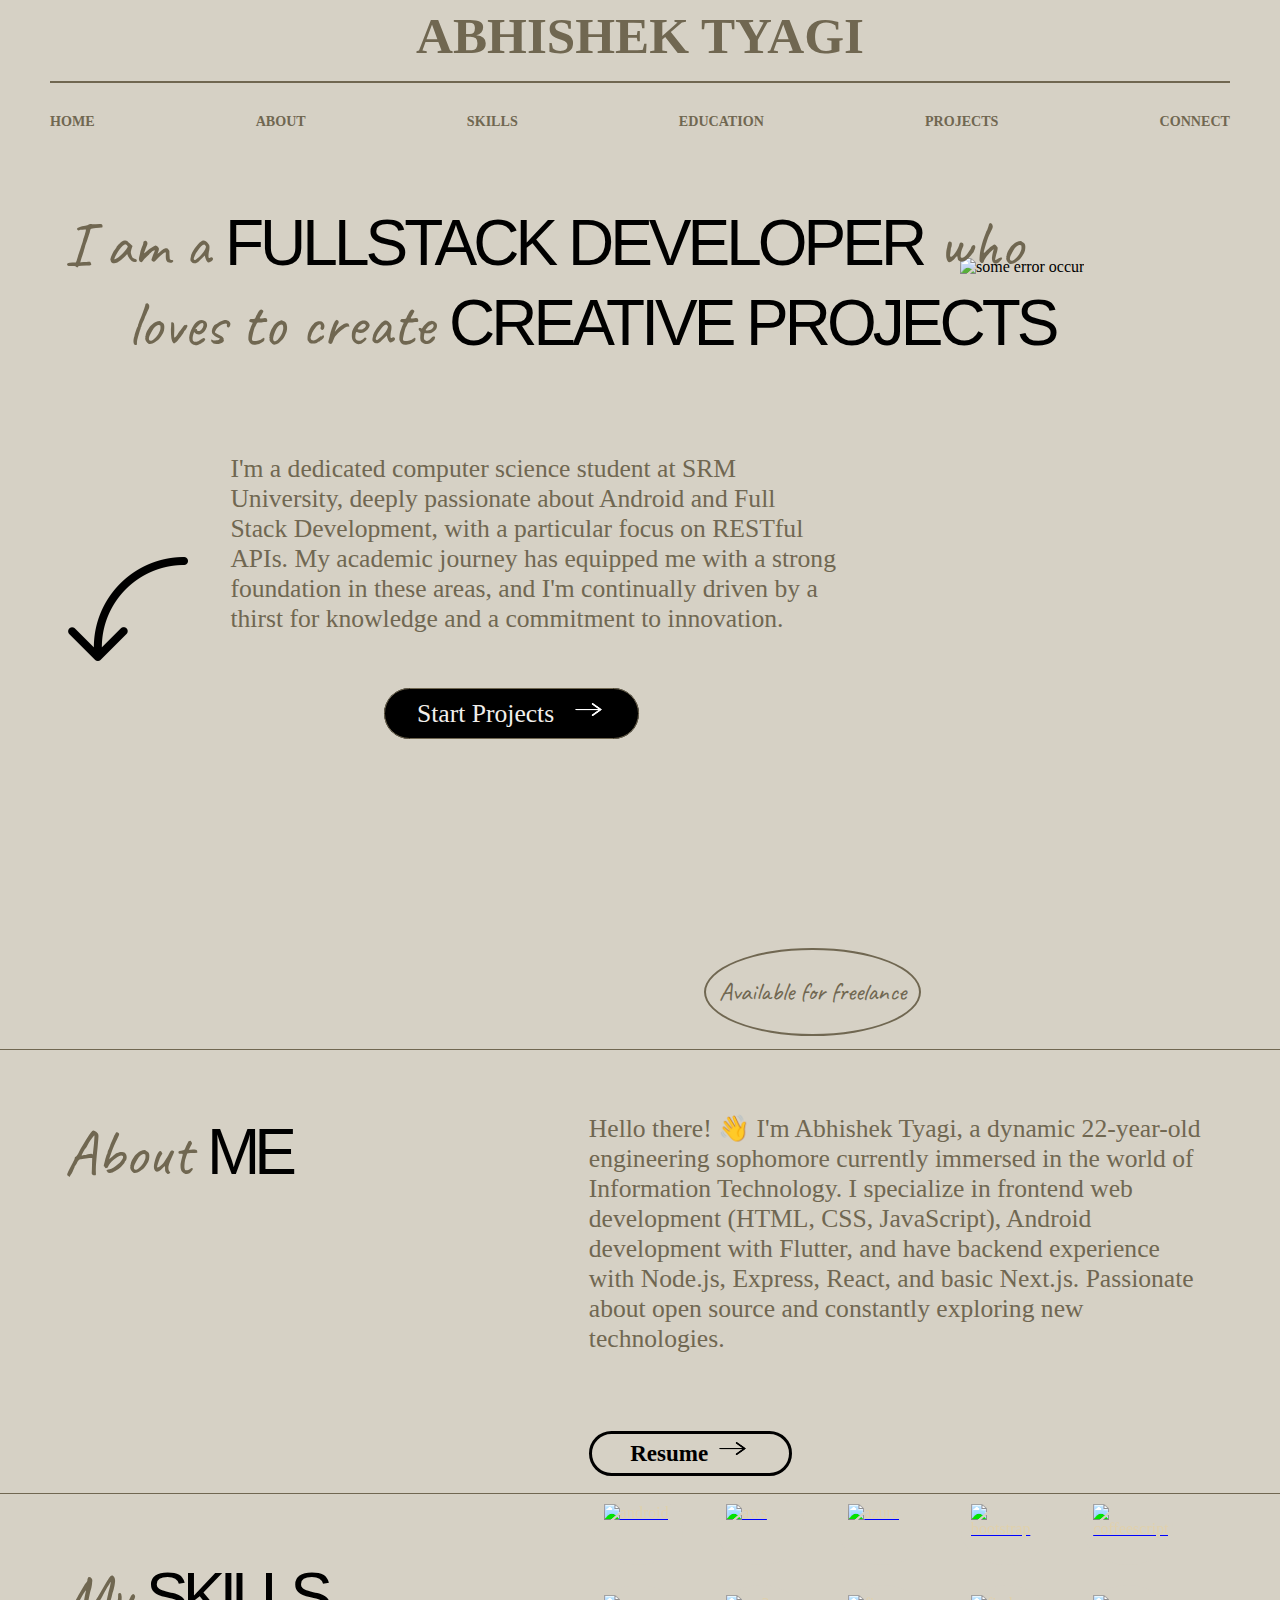
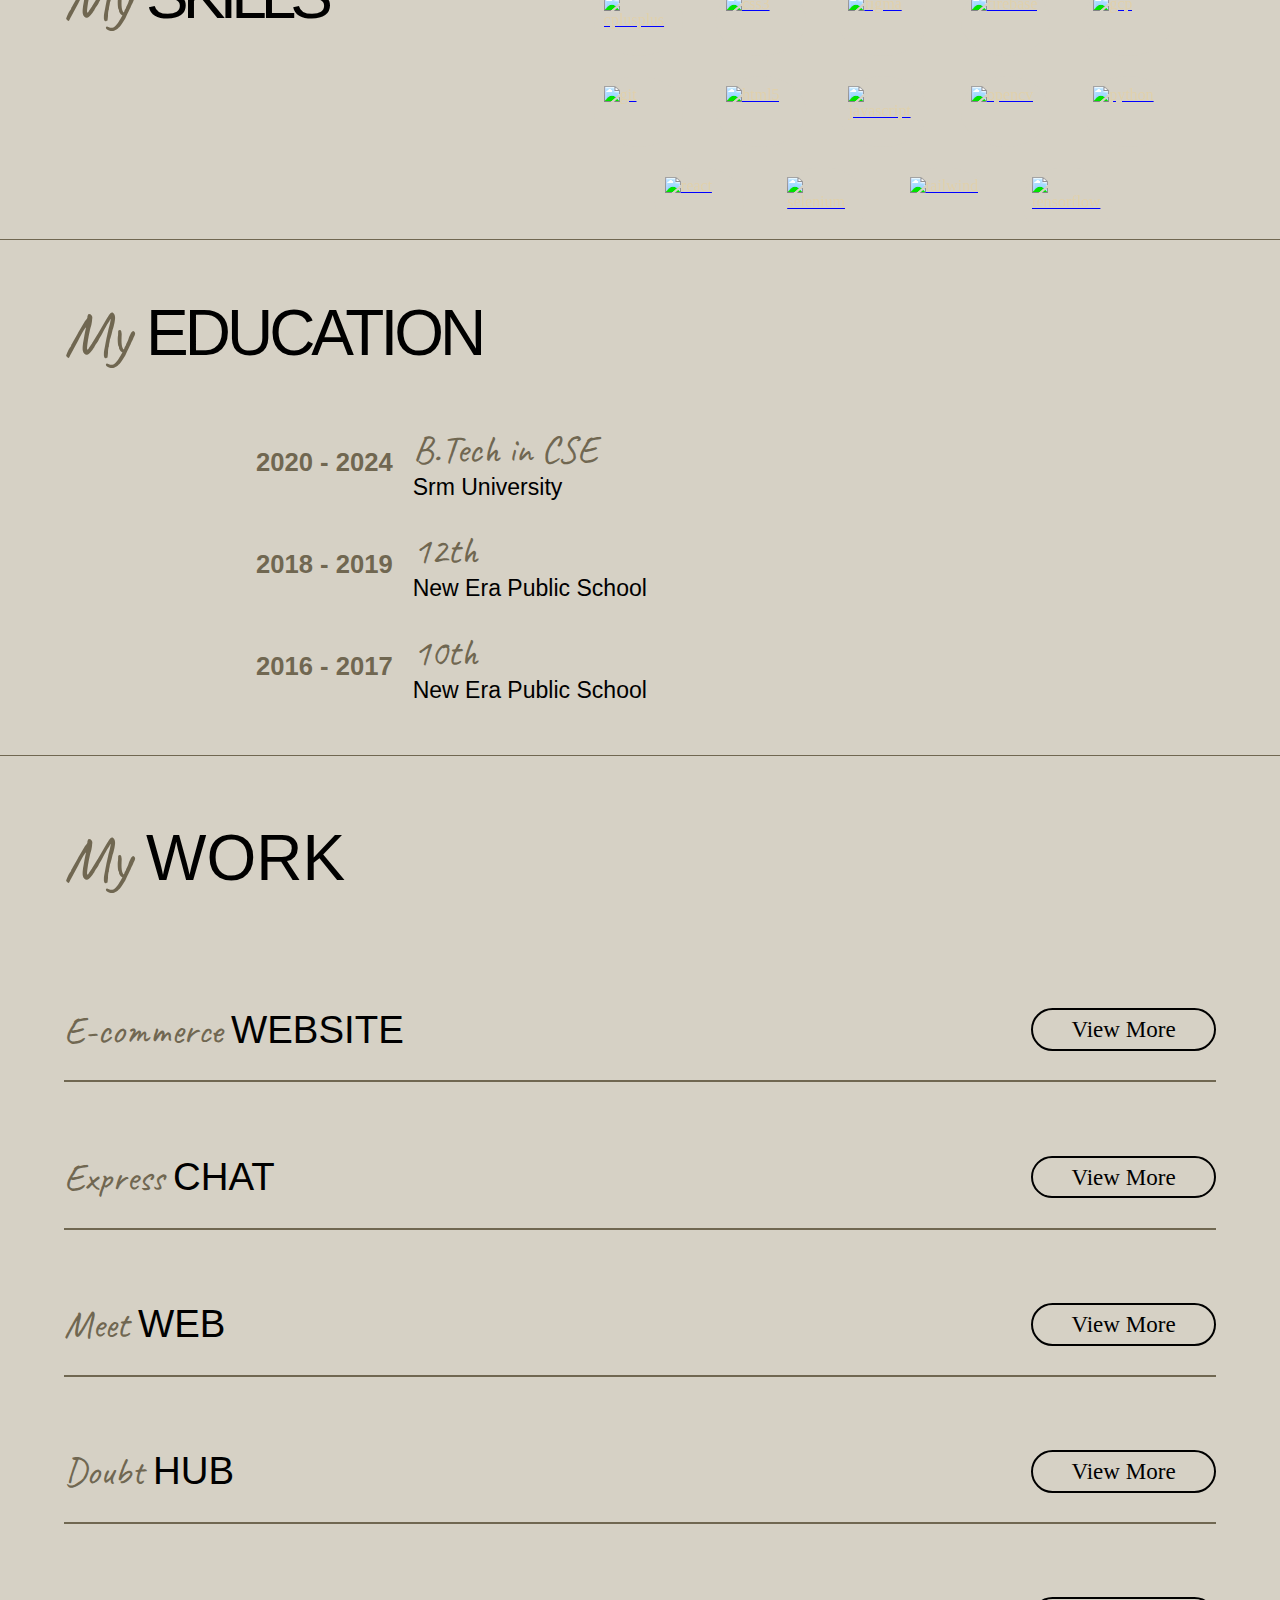
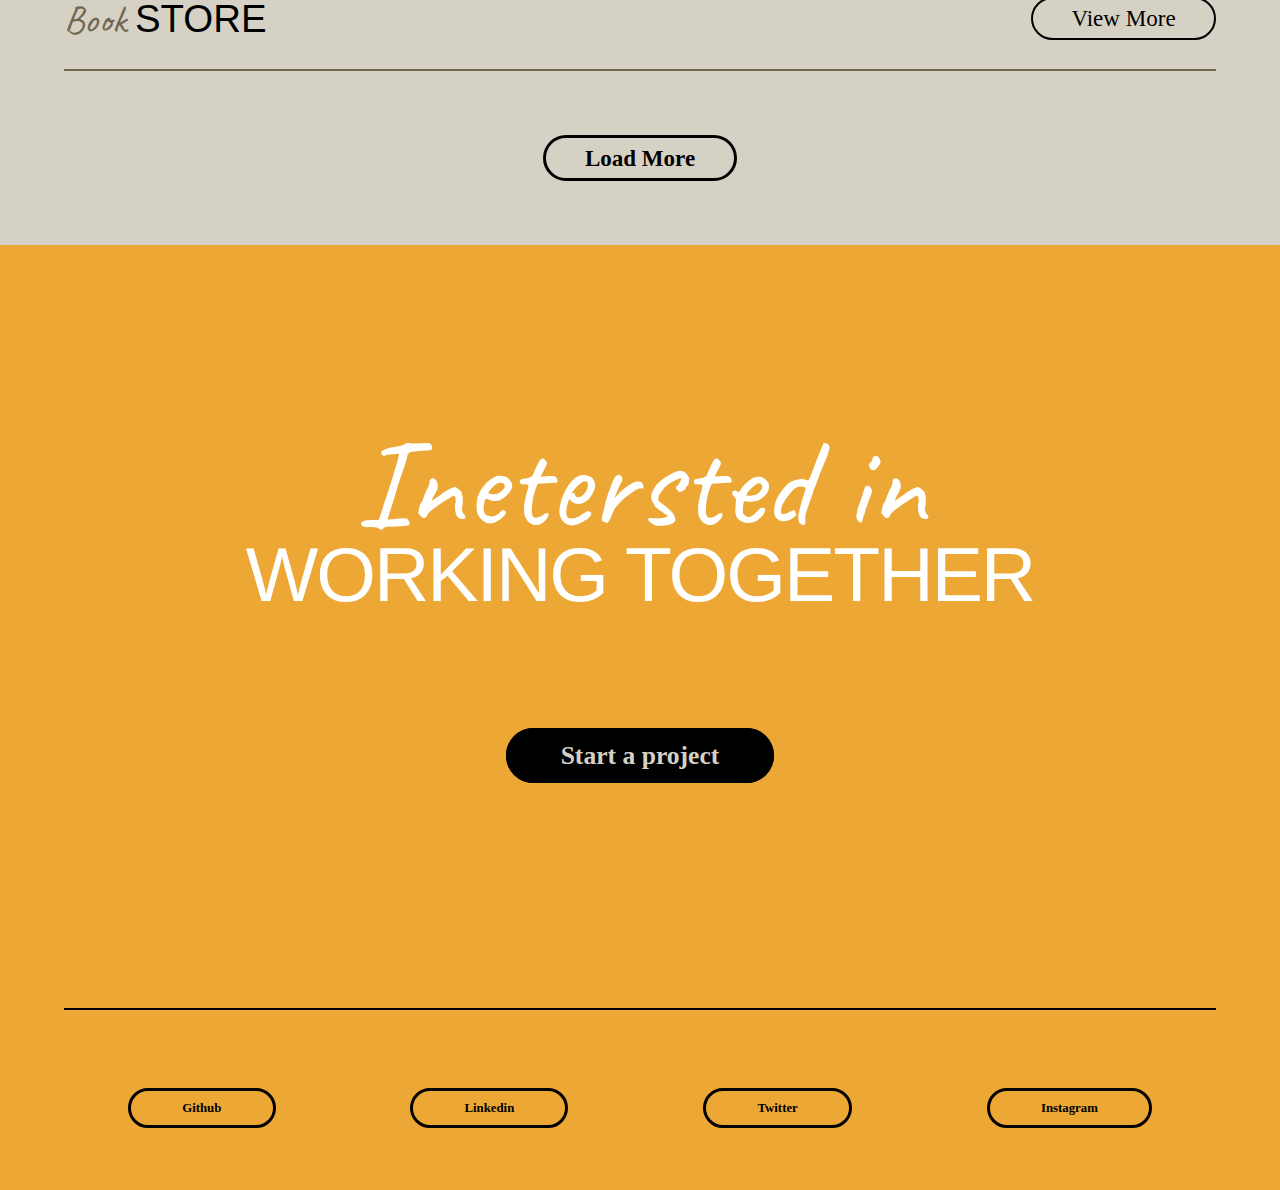
==== index.html @ d2fd227a "page transition done" ====
<!DOCTYPE html>
<html lang="en">

<head>
    <meta charset="UTF-8">
    <meta name="viewport" content="width=device-width, initial-scale=1.0">
    <link rel="stylesheet" href="./stylesheet/style.css">
    <link rel="preconnect" href="https://fonts.googleapis.com">
    <link rel="preconnect" href="https://fonts.gstatic.com" crossorigin>
    <link href="https://fonts.googleapis.com/css2?family=Caveat&display=swap" rel="stylesheet">
    <link href="https://cdn.jsdelivr.net/npm/remixicon@3.5.0/fonts/remixicon.css" rel="stylesheet">
    <link rel="stylesheet" href="https://cdn.jsdelivr.net/npm/locomotive-scroll@3.5.4/dist/locomotive-scroll.css">
    <link rel="stylesheet" href="https://unpkg.com/sheryjs/dist/Shery.css" />
    <title>Abhishek Tyagi</title>
</head>

<body>
    <div id="main" class="smooth-scroll">
        <div class="transition">
            <div class="cover cover1"></div>
            <div class="cover cover2"></div>
        </div>
        <div id="home">
            <div id="nav-container">
                <div id="nav">
                    <p>Abhishek Tyagi</p>
                </div>
                <hr>
                <div id="nav2">
                    <a data-scroll-to href="#home">Home</a>
                    <a data-scroll-to href="#page2">About</a>
                    <a data-scroll-to href="#page3">Skills</a>
                    <a data-scroll-to href="#page5">Education</a>
                    <a data-scroll-to href="#page4">Projects</a>
                    <a data-scroll-to href="#page7">Connect</a>
                </div>
            </div>
            <div id="homemain">
                <div id="homecontent">
                    <h1>I am a <span>Fullstack developer</span> who </h1>
                    <h2>loves to create <span>creative projects</span></h2>
                    <h3>I'm a dedicated computer science student at SRM University, deeply passionate about Android and
                        Full Stack Development, with a particular focus on RESTful APIs. My academic journey has
                        equipped me with a strong foundation in these areas, and I'm continually driven by a thirst for
                        knowledge and a commitment to innovation.</h3>
                    <img class="right" src="./assests/img/arrow.png" alt="">
                    <div class="magnet projectbtn">
                        <a href="" class="btn">Start Projects <img class="btnimage" src="./assests/img/right_arrow.png"
                                alt=""></a>
                    </div>
                </div>
                <div id="image">
                    <img class="left"
                        src="https://abhishektyagi2912.github.io/portfolio/assets/img/SAVE_20201229_210537.jpg"
                        alt="some error occur">
                </div>
            </div>
            <div id="anda">
                <a href="#" onclick="sendEmail()">Available for freelance</a>
            </div>
        </div>
        <div id="page2">
            <div id="about">
                <h1>About <span class="magnet">Me</span></h1>
            </div>
            <div id="aboutcontainer">
                <div id="aboutcontent">
                    <h1>
                        Hello there! 👋 I'm Abhishek Tyagi, a dynamic 22-year-old engineering sophomore currently
                        immersed in the world of Information Technology. I specialize in frontend web development (HTML,
                        CSS, JavaScript), Android development with Flutter, and have backend experience with Node.js,
                        Express, React, and basic Next.js. Passionate about open source and constantly exploring new
                        technologies.
                    </h1>
                </div>
                <div id="aboutbtn" class="magnet">
                    <a href="https://drive.google.com/file/d/17tuLjSPmXfsGFV7w5JZ7FNKn8AXroryH/view?usp=sharing"
                        target="_blank">Resume <img class="download" src="./assests/img/right_arrow.png" alt=""></a>
                </div>
            </div>
        </div>
        <div id="page3">
            <div id="skills">
                <h1>
                    My <span class="magnet">Skills</span>
                </h1>
            </div>
            <div id="skillscontent">

                <a href="https://developer.android.com" target="_blank"> <img
                        src="https://raw.githubusercontent.com/devicons/devicon/master/icons/android/android-original-wordmark.svg"
                        alt="android" /> </a>
                <a href="https://aws.amazon.com" target="_blank"> <img
                        src="https://raw.githubusercontent.com/devicons/devicon/master/icons/amazonwebservices/amazonwebservices-original-wordmark.svg"
                        alt="aws" width="40" height="40" /> </a>
                <a href="https://azure.microsoft.com/en-in/" target="_blank"> <img
                        src="https://www.vectorlogo.zone/logos/microsoft_azure/microsoft_azure-icon.svg" alt="azure"
                        width="40" height="40" /> </a>
                <a href="https://getbootstrap.com" target="_blank"> <img
                        src="https://raw.githubusercontent.com/devicons/devicon/master/icons/bootstrap/bootstrap-plain-wordmark.svg"
                        alt="bootstrap" width="40" height="40" /> </a>
                <a href="https://offeescript.org" target="_blank"> <img
                        src="https://raw.githubusercontent.com/devicons/devicon/master/icons/coffeescript/coffeescript-original-wordmark.svg"
                        alt="coffeescript" width="40" height="40" /> </a>
                <a href="https://www.w3schools.com/cpp/" target="_blank"> <img
                        src="https://raw.githubusercontent.com/devicons/devicon/master/icons/cplusplus/cplusplus-original.svg"
                        alt="cplusplus" width="40" height="40" /> </a>
                <a href="https://www.w3schools.com/css/" target="_blank"> <img
                        src="https://raw.githubusercontent.com/devicons/devicon/master/icons/css3/css3-original-wordmark.svg"
                        alt="css3" width="40" height="40" /> </a>
                <a href="https://www.figma.com/" target="_blank">
                    <img src="https://www.vectorlogo.zone/logos/figma/figma-icon.svg" alt="figma" width="40"
                        height="40" /> </a>
                <a href="https://firebase.google.com/" target="_blank"> <img
                        src="https://www.vectorlogo.zone/logos/firebase/firebase-icon.svg" alt="firebase" width="40"
                        height="40" /> </a>
                <a href="https://cloud.google.com" target="_blank"> <img
                        src="https://www.vectorlogo.zone/logos/google_cloud/google_cloud-icon.svg" alt="gcp" width="40"
                        height="40" /> </a>
                <a href="https://git-scm.com/" target="_blank"> <img
                        src="https://www.vectorlogo.zone/logos/git-scm/git-scm-icon.svg" alt="git" width="40"
                        height="40" /> </a>
                <a href="https://www.w3.org/html/" target="_blank"> <img
                        src="https://raw.githubusercontent.com/devicons/devicon/master/icons/html5/html5-original-wordmark.svg"
                        alt="html5" width="40" height="40" /> </a>
                <a href="https://developer.mozilla.org/en-US/docs/Web/JavaScript" target="_blank"> <img
                        src="https://raw.githubusercontent.com/devicons/devicon/master/icons/javascript/javascript-original.svg"
                        alt="javascript" width="40" height="40" /> </a>
                <a href="https://opencv.org/" target="_blank">
                    <img src="https://www.vectorlogo.zone/logos/opencv/opencv-icon.svg" alt="opencv" width="40"
                        height="40" /> </a>
                <a href="https://www.python.org" target="_blank"> <img
                        src="https://raw.githubusercontent.com/devicons/devicon/master/icons/python/python-original.svg"
                        alt="python" width="40" height="40" /> </a>
                <a href="https://reactjs.org/" target="_blank">
                    <img src="https://raw.githubusercontent.com/devicons/devicon/master/icons/react/react-original-wordmark.svg"
                        alt="react" width="40" height="40" /> </a>
                <a href="https://www.selenium.dev" target="_blank">
                    <img src="https://raw.githubusercontent.com/detain/svg-logos/780f25886640cef088af994181646db2f6b1a3f8/svg/selenium-logo.svg"
                        alt="selenium" width="40" height="40" /> </a>
                <a href="https://tailwindcss.com/" target="_blank"> <img
                        src="https://www.vectorlogo.zone/logos/tailwindcss/tailwindcss-icon.svg" alt="tailwind"
                        width="40" height="40" /> </a>
                <a href="https://www.tensorflow.org" target="_blank"> <img
                        src="https://www.vectorlogo.zone/logos/tensorflow/tensorflow-icon.svg" alt="tensorflow" /> </a>
            </div>
        </div>
        <div id="page5">
            <div id="education">
                <h1>My <span class="magnet">Education</span></h1>
            </div>
            <div class="timeline">
                <div class="event" id="event1">
                    <div class="date">2020 - 2024</div>
                    <div class="description">
                        <h2>B.Tech in CSE</h2>
                        <p>Srm University</p>
                    </div>
                </div>
                <div class="event" id="event2">
                    <div class="date">2018 - 2019</div>
                    <div class="description">
                        <h2>12th</h2>
                        <p>New Era Public School</p>
                    </div>
                </div>
                <div class="event" id="event3">
                    <div class="date">2016 - 2017</div>
                    <div class="description">
                        <h2>10th</h2>
                        <p>New Era Public School</p>
                    </div>
                </div>
            </div>
        </div>
        <div id="page4">
            <div id="projects">
                <h1>
                    My <span class="magnet">Work</span>
                </h1>
            </div>
            <div id="work">
                <div class="workcontent">
                    <img src="./assests/img/android.png" alt="">
                    <h1>E-commerce <span>Website</span></h1>
                    <div class="page4btn">
                        <a class="link" href="./pages/expresschat.html">View More</a>
                    </div>
                </div>
                <div class="workcontent">
                    <img src="https://images.unsplash.com/photo-1559837627-de5ea80a1f43?q=80&w=1974&auto=format&fit=crop&ixlib=rb-4.0.3&ixid=M3wxMjA3fDB8MHxwaG90by1wYWdlfHx8fGVufDB8fHx8fA%3D%3D"
                        alt="">
                    <h1>Express <span>Chat</span></h1>
                    <div class="page4btn">
                        <a href="">View More</a>
                    </div>
                </div>
                <div class="workcontent">
                    <img src="https://images.unsplash.com/photo-1628258334105-2a0b3d6efee1?q=80&w=1974&auto=format&fit=crop&ixlib=rb-4.0.3&ixid=M3wxMjA3fDB8MHxwaG90by1wYWdlfHx8fGVufDB8fHx8fA%3D%3D"
                        alt="">
                    <h1>Meet <span>web</span></h1>
                    <div class="page4btn">
                        <a href="">View More</a>
                    </div>
                </div>
                <div class="workcontent">
                    <img src="https://images.unsplash.com/photo-1565462905102-140e712045aa?q=80&w=2069&auto=format&fit=crop&ixlib=rb-4.0.3&ixid=M3wxMjA3fDB8MHxwaG90by1wYWdlfHx8fGVufDB8fHx8fA%3D%3D"
                        alt="">
                    <h1>Doubt <span>Hub</span></h1>
                    <div class="page4btn">
                        <a href="">View More</a>
                    </div>
                </div>
                <div class="workcontent">
                    <img src="https://images.unsplash.com/photo-1554331808-4e46e8ee8041?q=80&w=1974&auto=format&fit=crop&ixlib=rb-4.0.3&ixid=M3wxMjA3fDB8MHxwaG90by1wYWdlfHx8fGVufDB8fHx8fA%3D%3D"
                        alt="">
                    <h1>Book <span>Store</span></h1>
                    <div class="page4btn">
                        <a href="">View More</a>
                    </div>
                </div>
            </div>
            <div class="workbtn magnet">
                <a href="">Load More</a>
            </div>
        </div>
        <div id="page6">
            <div id="connectcontainer">
                <div id="connect">
                    <h1>Inetersted in</h1>
                    <h2>Working Together</h2>
                </div>
                <div id="connectbtn" class="magnet">
                    <a class="link" href="./pages/projects.html ">Start a project</a>
                </div>
            </div>
        </div>
        <div id="page7">
            <div id="social">
                <div class="connectid magnet">
                    <a href="https://github.com/abhishektyagi2912" target="_blank">github</a>
                </div>
                <div class="connectid magnet">
                    <a href="https://www.linkedin.com/in/abhityagi2912/" target="_blank">linkedin</a>
                </div>
                <div class="connectid magnet">
                    <a href="https://twitter.com/abhityagi29120" target="_blank">Twitter</a>
                </div>
                <div class="connectid magnet">
                    <a href="https://www.instagram.com/abhityagi2912/" target="_blank">Instagram</a>
                </div>
            </div>
        </div>
    </div>
    </div>
    <script src="https://cdnjs.cloudflare.com/ajax/libs/gsap/3.12.2/gsap.min.js"></script>
    <script src="https://cdnjs.cloudflare.com/ajax/libs/gsap/3.12.2/ScrollTrigger.min.js"></script>
    <script src="https://cdnjs.cloudflare.com/ajax/libs/three.js/0.155.0/three.min.js"
        integrity="sha512-auFmPm+de880vk/c+bgBmuOnQ7BM28z7zPWmepVgX8737t75OHZjElOnQqERwP8cE4DIyCJ+gb1kE0b/eLWcnA=="
        crossorigin="anonymous" referrerpolicy="no-referrer"></script>
    <script src="https://cdn.jsdelivr.net/gh/automat/controlkit.js@master/bin/controlKit.min.js"></script>
    <script type="text/javascript" src="https://unpkg.com/sheryjs/dist/Shery.js"></script>
    <script src="https://cdn.jsdelivr.net/npm/locomotive-scroll@3.5.4/dist/locomotive-scroll.js"></script>
    <script src="./javascript/index.js"></script>
</body>

</html>
---- stylesheet/style.css ----
* {
    margin: 0;
    padding: 0;
    box-sizing: border-box;
}

html,
body {
    height: 100%;
    width: 100%;
    background-color: #D6D1C5;
}

*::selection {
    color: #D6D1C5;
    background-color: black;
}

hr {
    width: calc(100% - 100px);
    height: 2px;
    background-color: #D6D1C5;
    border: none;
    margin: 10px 10px;
}

#main {
    width: 100%;
    background-color: #D6D1C5;
}

#home {
    background-color: #D6D1C5;
    width: 100%;
    min-height: 100vh;
}

#nav-container {
    display: flex;
    flex-direction: column;
    align-items: center;
}

#nav {
    display: flex;
    width: 100%;
    padding: 2vw 4vw;
    height: 50px;
    justify-content: center;
    align-items: center;
}

#home hr {
    width: calc(100% - 100px);
    height: 2px;
    background-color: #706751;
    border: none;
    margin-top: 30px;
    margin-bottom: 10px;
}

#nav p {
    height: inherit;
    font-size: 4vw;
    font-weight: bold;
    color: #706751;
    text-align: center;
    margin-top: 10px;
    text-transform: uppercase;
}

#nav2 {
    display: flex;
    width: 100%;
    justify-content: space-between;
    align-items: center;
    padding: 20px 50px;
}

#nav2 a {
    color: #706751;
    font-size: 1.1vw;
    font-weight: 600;
    position: relative;
    text-decoration: none;
    text-transform: uppercase;
    transition: color 0.3s ease;
}

#nav2 a:hover {
    color: black;
}

#nav2 a:after {
    content: "";
    display: block;
    width: 0;
    height: 2px;
    background-color: black;
    position: absolute;
    bottom: 0;
    left: 0;
    transition: width 0.3s ease;
}

#nav2 a:hover:after {
    width: 100%;
}

#homemain {
    display: flex;
    padding: 0 5vw;
    height: 100vh;
    border-bottom: 1px solid #706751;
    position: relative;
}

#homecontent {
    position: absolute;
    margin-top: 6vh;
}

#homemain h1 {
    font-family: 'Caveat', cursive;
    font-size: 5vw;
    font-weight: 400;
    color: #706751;
}

#homemain h2 {
    font-family: 'Caveat', cursive;
    font-size: 5vw;
    font-weight: 400;
    margin-left: 5vw;
    color: #706751;
}

#homemain h1 span {
    font-family: 'Caveat', cursive;
    font-family: 'Open Sans', sans-serif;
    text-transform: uppercase;
    font-size: 5vw;
    font-weight: 500;
    letter-spacing: -4px;
    color: black;
}

#homemain h2 span {
    font-family: 'Caveat', cursive;
    font-family: 'Open Sans', sans-serif;
    text-transform: uppercase;
    font-size: 5vw;
    font-weight: 500;
    letter-spacing: -4px;
    color: black;
}

#homemain h3 {
    margin-top: 10vh;
    font-size: 2vw;
    width: 50%;
    font-weight: 100;
    margin-left: 5vw;
    color: #706751;
    margin-left: 13vw;
}

#homemain .left {
    /* background-color: red; */
    width: 24vw;
    height: 35vw;
    object-fit: cover;
    object-position: center;
    margin-top: 8.4vw;
    margin-left: 70vw;
    margin-right: 5vw;
}

#homemain .right {
    width: 10vw;
    height: 10vw;
    object-fit: cover;
    object-position: center;
    margin-right: 15vw;
    margin-top: -7vw;
}

#anda {
    position: absolute;
    margin-top: -8vw;
}

#anda a {
    text-decoration: none;
    font-family: 'Caveat', cursive;
    font-size: 2vw;
    font-weight: 400;
    color: #706751;
    margin-left: 55vw;
    border: 2px solid #706751;
    border-radius: 50%;
    padding: 2vw 1vw;
    display: inline-block;
    text-align: center;
}

#homeimg {
    display: flex;
    justify-content: space-between;
    object-fit: cover;
    object-position: center;
}

#homemain .btn {
    text-decoration: none;
    font-size: 2vw;
    margin-left: 25vw;
    padding: 10px 2.5vw;
    border: 1px solid #706751;
    border-radius: 70px;
    font-weight: 100;
    color: #f1eeeb;
    background-color: #000;
}

#homemain .btn img.btnimage {
    height: 25px;
    width: 35px;
    margin-left: 10px;
    margin-top: 20px;
    filter: invert(100%);
}

#page2 {
    display: flex;
    padding: 0 5vw;
    border-bottom: 1px solid #706751;
}

#page2 #about h1 {
    width: 20vw;
    font-family: 'Caveat', cursive;
    font-size: 5vw;
    font-weight: 400;
    color: #706751;
    margin-top: 7vh;
}

#page2 #about span {
    font-family: 'Caveat', cursive;
    font-family: 'Open Sans', sans-serif;
    font-size: 5vw;
    font-weight: 400;
    color: black;
    margin-top: 7vh;
    letter-spacing: -6px;
    text-transform: uppercase;
}

#aboutcontainer {
    display: flex;
    flex-direction: column;
    margin-bottom: 2vw;
}

#page2 #aboutcontent {
    display: flex;
    flex-direction: column;
    margin-bottom: 9vh;
}

#page2 #aboutcontent h1 {
    font-size: 2vw;
    font-weight: 70;
    padding: 0 1vw;
    margin-top: 7vh;
    margin-left: 20vw;
    color: #706751;
}

#page2 #aboutbtn a {
    align-items: center;
    justify-self: center;
    margin-top: 5vh;
    margin-left: 21vw;
    text-decoration: none;
    font-size: 1.8vw;
    padding: 0.5vw 3vw;
    border: 3px solid #000000;
    border-radius: 70px;
    font-weight: 600;
    color: #000;
    background-color: #D6D1C5;
}

.download {
    height: 25px;
    width: 35px;
    margin-left: 0.1vw;
    margin-top: 0.1vw;
}

.download:hover {
    filter: invert(100%);
}

#page2 #aboutcontainer a:hover {
    background-color: black;
    color: #D6D1C5;
    transition: ease-in-out 0.4s;
}

#page3 {
    display: flex;
    padding: 0 5vw;
    height: 27vw;
    border-bottom: 1px solid #706751;
}

#page3 #skills h1 {
    width: 25vw;
    font-family: 'Caveat', cursive;
    font-size: 5vw;
    font-weight: 400;
    color: #706751;
    margin-top: 7vh;
}

#page3 #skills span {
    font-family: 'Caveat', cursive;
    font-family: 'Open Sans', sans-serif;
    font-size: 5vw;
    font-weight: 400;
    color: black;
    margin-top: 7vh;
    letter-spacing: -6px;
    text-transform: uppercase;
}

#page3 #skillscontent {
    margin-left: 12vw;
    display: flex;
    flex-wrap: wrap;
    justify-content: center;
    gap: 20px;
}

#page3 #skillscontent a {
    margin-left: 1vw;
    width: 7vw;
    background-color: #D6D1C5;
    padding: 10px;
    border-radius: 50%;
}

#page3 #skillscontent img {
    color: #D6D1C5;
    width: 70px;
    height: 70px;
    filter: saturate(3);
}

#page4 {
    padding: 0 5vw;
}

#page4 #projects h1 {
    width: 35vw;
    font-family: 'Caveat', cursive;
    font-size: 5vw;
    font-weight: 400;
    color: #706751;
    margin-top: 7vh;
}

#page4 #projects span {
    font-family: 'Caveat', cursive;
    font-family: 'Open Sans', sans-serif;
    font-size: 5vw;
    font-weight: 400;
    color: black;
    margin-top: 7vh;
    /* letter-spacing: -6px; */
    text-transform: uppercase;
}

#work {
    display: flex;
    flex-direction: column;
    margin-top: 4vh;
}

#work h1 {
    font-family: 'Caveat', cursive;
    font-size: 3vw;
    font-weight: 400;
    color: #706751;
}

#work span {
    font-family: 'Caveat', cursive;
    font-family: 'Open Sans', sans-serif;
    font-size: 3vw;
    font-weight: 400;
    color: black;
    /* letter-spacing: -2px; */
    text-transform: uppercase;
}

#work .workcontent {
    position: relative;
    display: flex;
    justify-content: space-between;
    align-items: center;
    margin-top: 5vh;
    padding: 2vw 0;
    border-bottom: 2px solid #706751;
}

.page4btn {
    margin-left: auto;
}

.page4btn a {
    text-decoration: none;
    font-size: 1.8vw;
    padding: 0.5vw 3vw;
    border: 2px solid #000000;
    border-radius: 70px;
    font-weight: 500;
    color: #000;
    background-color: #D6D1C5;
}

.page4btn a:hover {
    background-color: black;
    color: #D6D1C5;
    transition: ease-in-out 0.3s;
}

.workbtn {
    display: flex;
    justify-content: center;
    align-items: center;
    margin-top: 5vw;
    margin-bottom: 5vw;
}

.workcontent img {
    opacity: 0;
    pointer-events: none;
    height: 180%;
    width: 15%;
    z-index: 999;
    position: absolute;
    transform: translate(-50%, -50%);
}

.workcontent:hover {
    opacity: 0.7;
}

#page4 .workbtn a {
    text-decoration: none;
    font-size: 1.8vw;
    padding: 0.5vw 3vw;
    border: 3px solid #000000;
    border-radius: 70px;
    font-weight: 600;
    color: #000;
    background-color: #D6D1C5;
}

#page4 .workbtn a:hover {
    background-color: black;
    color: #D6D1C5;
}

#page5 {
    padding: 0 5vw;
    margin-top: 2vh;
    border-bottom: 1px solid #706751;
}

#page5 #education {
    display: flex;
}

#page5 #education h1 {
    font-family: 'Caveat', cursive;
    font-size: 5vw;
    font-weight: 400;
    color: #706751;
    text-align: center;
    margin-top: 4vh;
}

#page5 #education span {
    font-family: 'Caveat', cursive;
    font-family: 'Open Sans', sans-serif;
    font-size: 5vw;
    font-weight: 400;
    color: black;
    letter-spacing: -4px;
    text-transform: uppercase;
}

.timeline {
    display: flex;
    flex-direction: column;
    justify-content: center;
    align-items: flex-start;
    margin-top: 4vw;
    margin-left: 15vw;
    margin-bottom: 2vw;
}

.event {
    display: flex;
    align-items: center;
    margin-bottom: 2vw;
    position: relative;
}

.date {
    font-family: 'Caveat', cursive;
    font-family: 'Open Sans', sans-serif;
    font-size: 2vw;
    font-weight: 600;
    color: #706751;
    margin-right: 20px;
}

.description {
    max-width: 500px;
}

.description h2 {
    font-family: 'Caveat', cursive;
    font-size: 3vw;
    font-weight: 400;
    color: #706751;
}

.description p {
    font-family: 'Open Sans', sans-serif;
    font-size: 1.8vw;
    color: black;
}

#page6 {
    height: 95vh;
    display: flex;
    flex-direction: column;
    line-height: 0.9;
    padding: 0 5vw;
    background-color: #EDA734;
}

#connectcontainer {
    display: flex;
    flex-direction: column;
    align-items: center;
    margin-top: 5vh;
    height: 80vh;
    border-bottom: 2px solid #000;
}

#page6 #connect h1 {
    font-family: 'Caveat', cursive;
    font-size: 10vw;
    font-weight: 400;
    color: #fff;
    text-align: center;
    margin-top: 15vh;
}

#page6 #connect h2 {
    font-family: 'Caveat', cursive;
    font-family: 'Open Sans', sans-serif;
    font-size: 6vw;
    font-weight: 400;
    color: #fff;
    letter-spacing: -2px;
    text-transform: uppercase;
    text-align: center;
    margin-bottom: 15vh;
}

#connectbtn a {
    text-decoration: none;
    font-size: 2vw;
    padding: 0.8vw 4vw;
    border: 3px solid #000000;
    border-radius: 70px;
    font-weight: 600;
    color: #D6D1C5;
    background-color: #000;
    margin-bottom: 18vh;
}

#page7 {
    height: 10vh;
    display: flex;
    flex-direction: column;
    line-height: 0.9;
    padding: 0 5vw;
    background-color: #EDA734;
}

#social {
    display: flex;
    justify-content: space-between;
    padding: 0 5vw;
}

#social a {
    text-decoration: none;
    font-size: 1vw;
    padding: 0.8vw 4vw;
    border: 3px solid #000000;
    text-transform: capitalize;
    border-radius: 70px;
    font-weight: 600;
    color: #000;
}

.cover {
    position: fixed;
    height: 100%;
    width: 100%;
    top: 0;
    left: -100vw;
    z-index: 1000;
}

.transition.slide .cover1 {
    background-color: #a1936f;
    animation: slide 0.3s ease-in-out forwards;
}

.transition.slide .cover2 {
    background-color: #D6D1C5;
    animation: slide 0.3s ease-in-out forwards;
    animation-delay: 0.3s;
}

@keyframes slide {
    from {
        left: -100vw;
    }

    to {
        left: 0;
    }
}
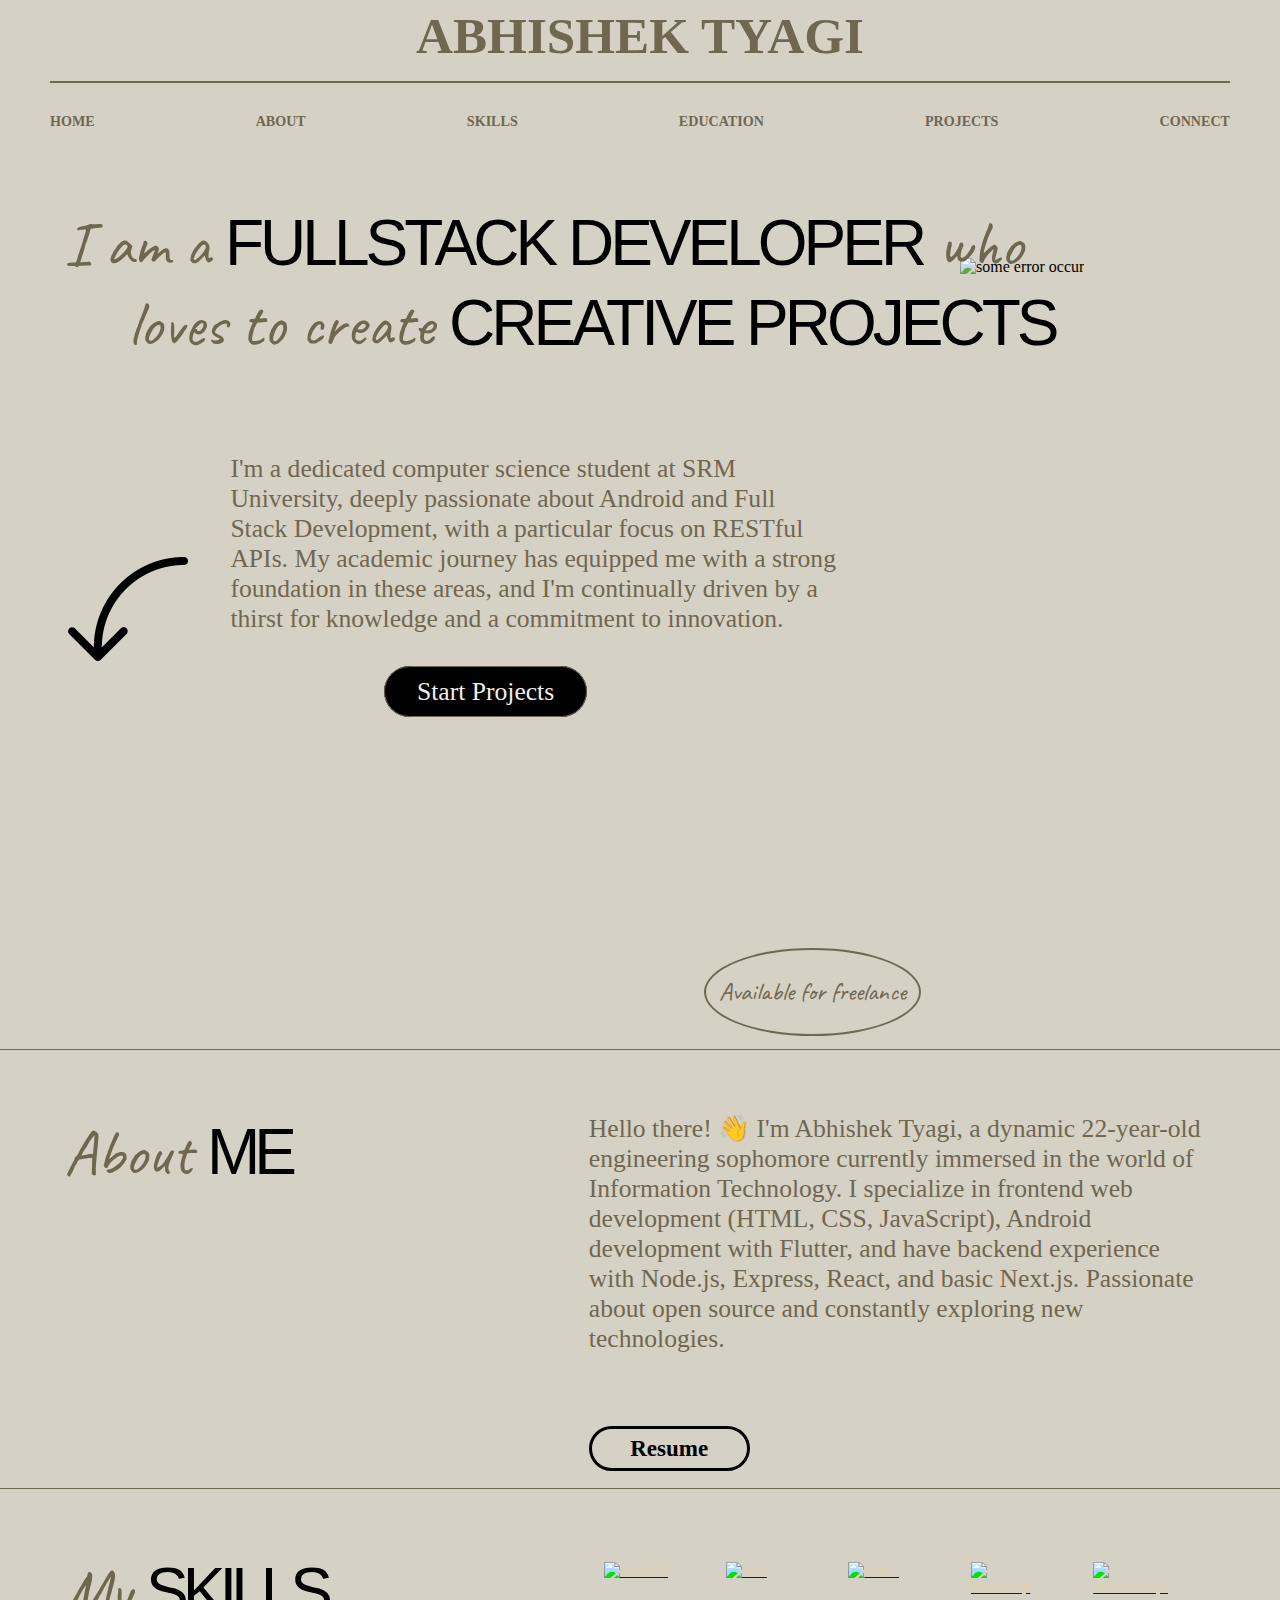
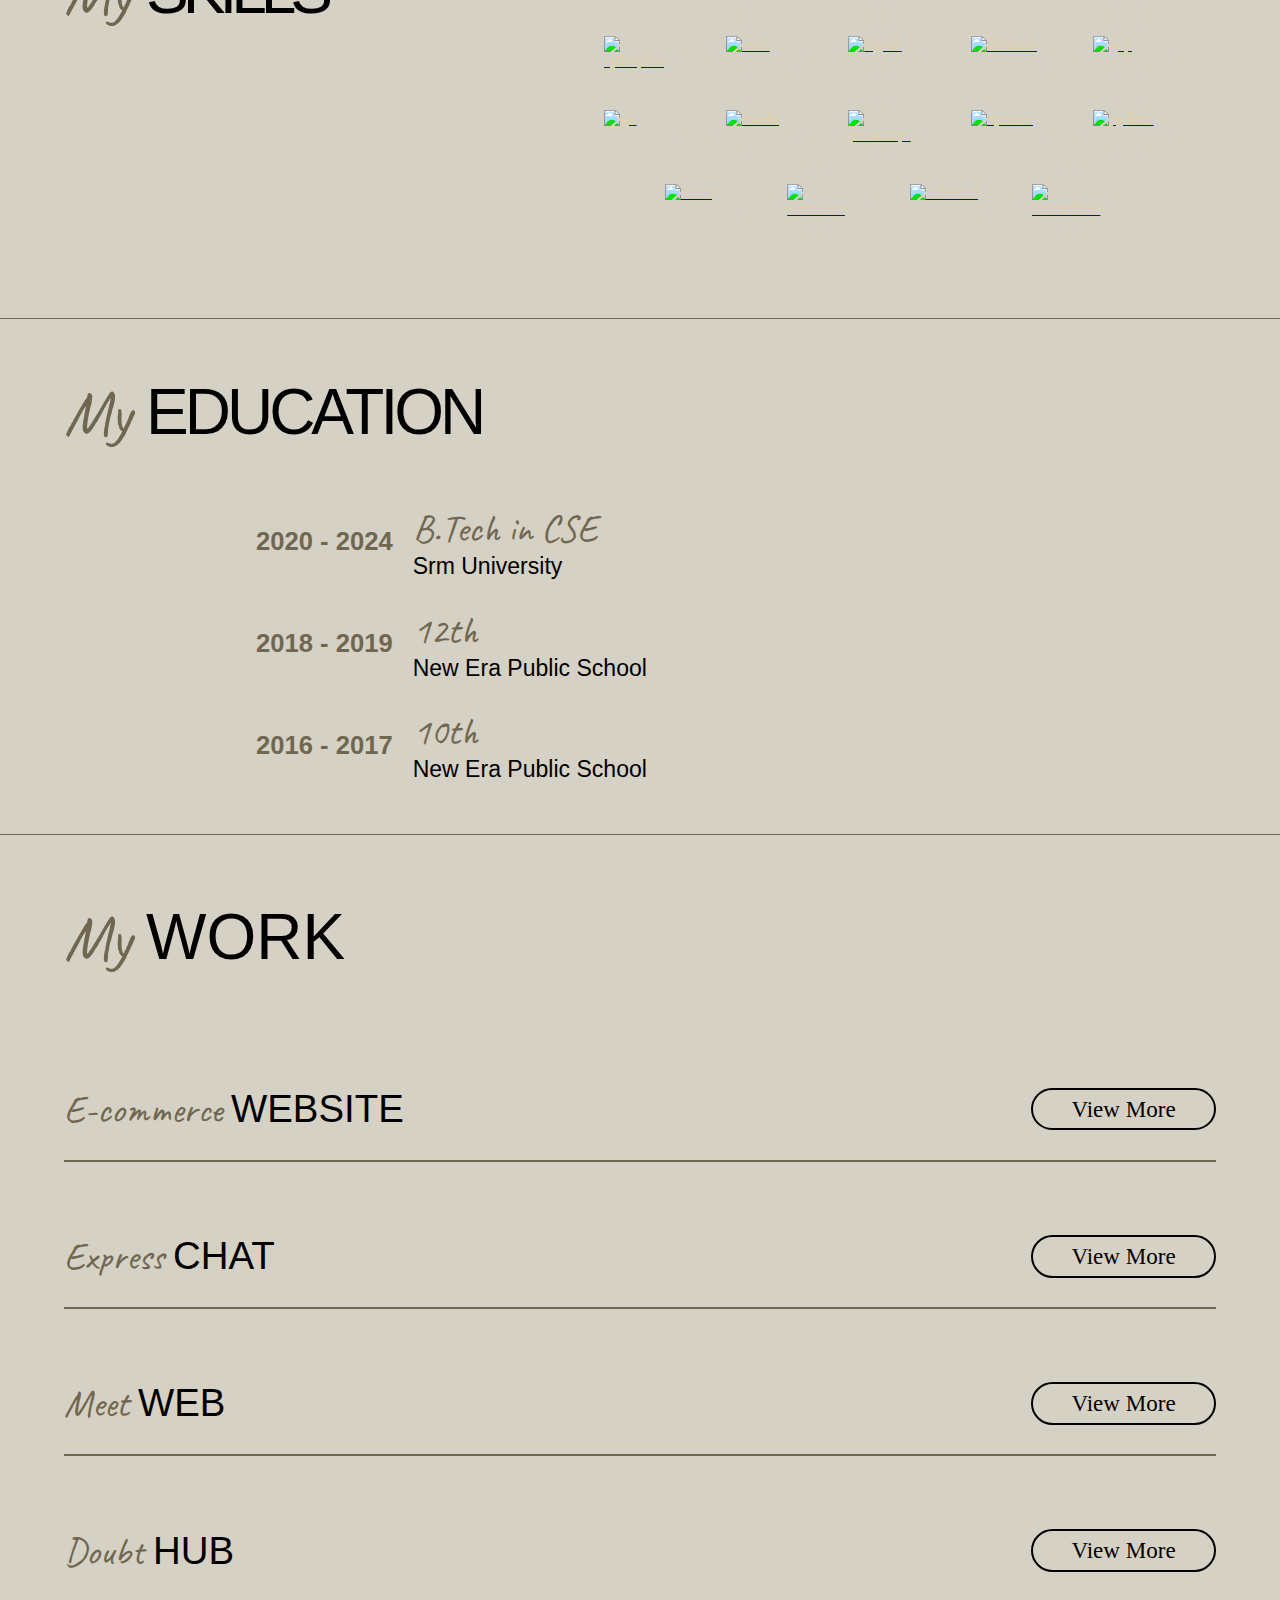
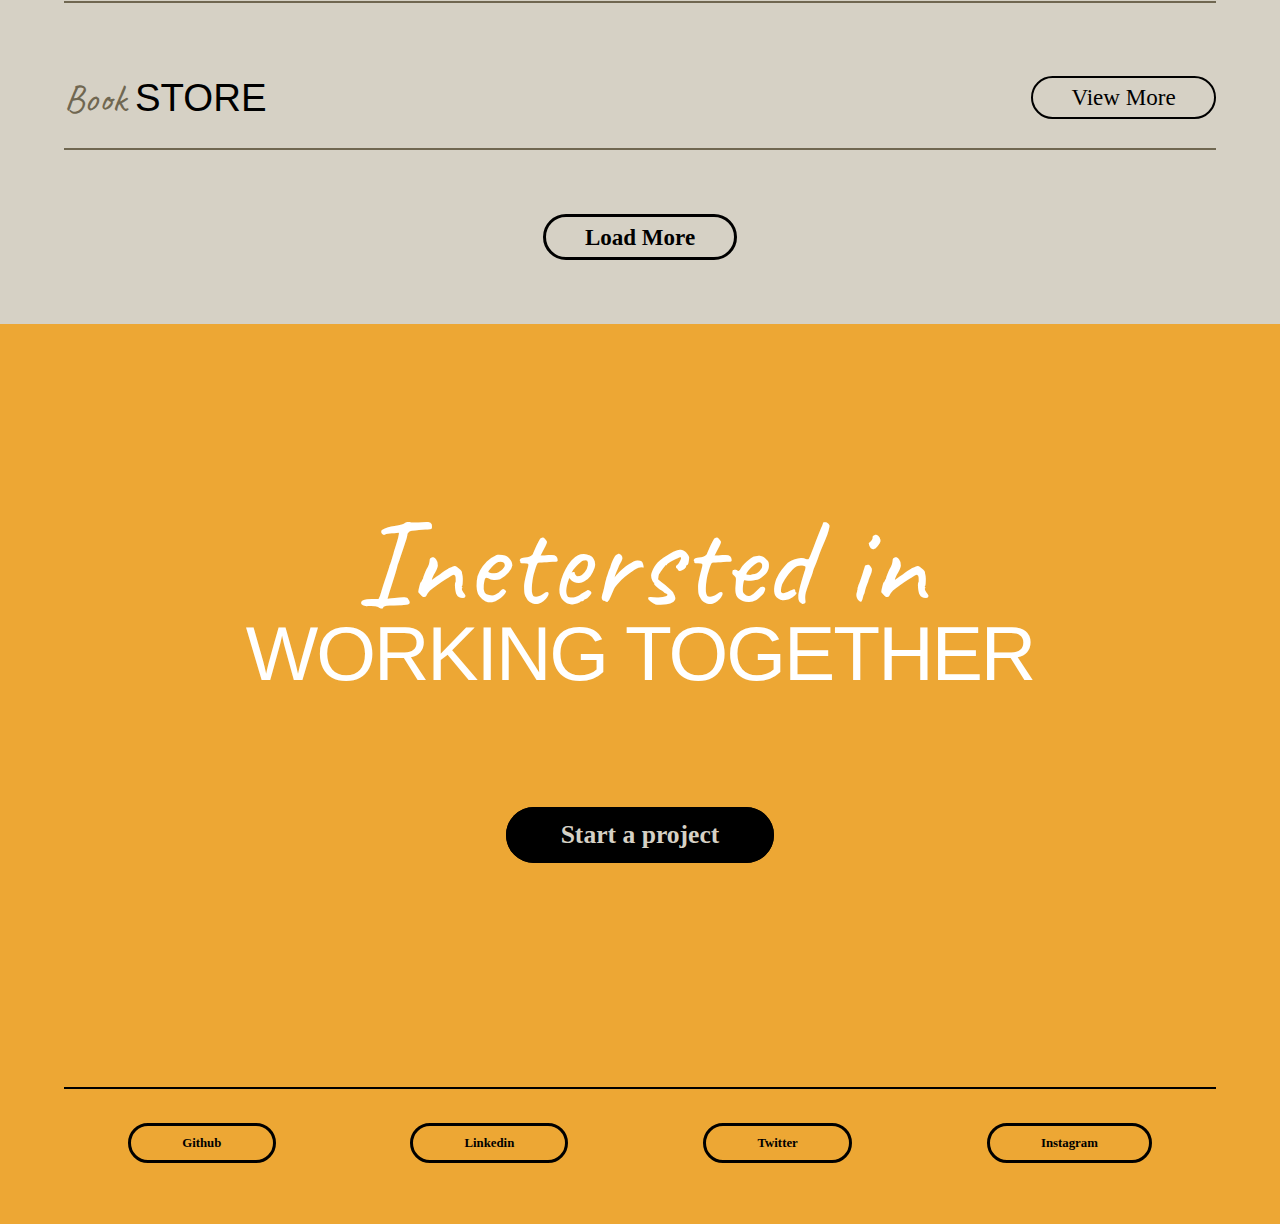
==== commit 893c992a: "responsive done" ====
--- a/index.html
+++ b/index.html
@@ -24,6 +24,7 @@
             <div id="nav-container">
                 <div id="nav">
                     <p>Abhishek Tyagi</p>
+                    <i class="ri-menu-2-line"></i>
                 </div>
                 <hr>
                 <div id="nav2">
@@ -45,8 +46,7 @@
                         knowledge and a commitment to innovation.</h3>
                     <img class="right" src="./assests/img/arrow.png" alt="">
                     <div class="magnet projectbtn">
-                        <a href="" class="btn">Start Projects <img class="btnimage" src="./assests/img/right_arrow.png"
-                                alt=""></a>
+                        <a href="" class="btn">Start Projects </a>
                     </div>
                 </div>
                 <div id="image">
@@ -75,7 +75,7 @@
                 </div>
                 <div id="aboutbtn" class="magnet">
                     <a href="https://drive.google.com/file/d/17tuLjSPmXfsGFV7w5JZ7FNKn8AXroryH/view?usp=sharing"
-                        target="_blank">Resume <img class="download" src="./assests/img/right_arrow.png" alt=""></a>
+                        target="_blank">Resume</a>
                 </div>
             </div>
         </div>
--- a/stylesheet/style.css
+++ b/stylesheet/style.css
@@ -48,6 +48,10 @@
     height: 50px;
     justify-content: center;
     align-items: center;
+}
+
+#nav i {
+    opacity: 0;
 }
 
 #home hr {
@@ -221,14 +225,6 @@
     font-weight: 100;
     color: #f1eeeb;
     background-color: #000;
-}
-
-#homemain .btn img.btnimage {
-    height: 25px;
-    width: 35px;
-    margin-left: 10px;
-    margin-top: 20px;
-    filter: invert(100%);
 }
 
 #page2 {
@@ -293,7 +289,9 @@
     background-color: #D6D1C5;
 }
 
-.download {
+/* btn image */
+
+/* .download {
     height: 25px;
     width: 35px;
     margin-left: 0.1vw;
@@ -302,7 +300,7 @@
 
 .download:hover {
     filter: invert(100%);
-}
+} */
 
 #page2 #aboutcontainer a:hover {
     background-color: black;
@@ -313,7 +311,7 @@
 #page3 {
     display: flex;
     padding: 0 5vw;
-    height: 27vw;
+    height: auto;
     border-bottom: 1px solid #706751;
 }
 
@@ -338,7 +336,9 @@
 }
 
 #page3 #skillscontent {
+    margin-top: 7vh;
     margin-left: 12vw;
+    margin-bottom: 10vh;
     display: flex;
     flex-wrap: wrap;
     justify-content: center;
@@ -549,7 +549,7 @@
 }
 
 #page6 {
-    height: 95vh;
+    height: 90vh;
     display: flex;
     flex-direction: column;
     line-height: 0.9;
@@ -603,7 +603,7 @@
     height: 10vh;
     display: flex;
     flex-direction: column;
-    line-height: 0.9;
+    line-height: 1;
     padding: 0 5vw;
     background-color: #EDA734;
 }
@@ -653,4 +653,517 @@
     to {
         left: 0;
     }
+}
+
+@media screen and (max-width: 600px) {
+    #nav {
+        display: flex;
+        flex-direction: column;
+    }
+
+    #nav p {
+        font-size: 6vw;
+    }
+
+    #homemain {
+        position: relative;
+        padding: 0 5vw;
+        border-bottom: 1px solid #706751;
+    }
+
+    #homecontent {
+        margin-top: 6vw;
+    }
+
+    #homemain h1 {
+        font-family: 'Caveat', cursive;
+        font-size: 5vw;
+        font-weight: 400;
+        color: #706751;
+    }
+
+    #homemain h2 {
+        font-family: 'Caveat', cursive;
+        font-size: 5vw;
+        font-weight: 400;
+        margin-left: 5vw;
+        color: #706751;
+    }
+
+    #homemain h1 span {
+        font-family: 'Caveat', cursive;
+        font-family: 'Open Sans', sans-serif;
+        text-transform: uppercase;
+        font-size: 5vw;
+        font-weight: 500;
+        letter-spacing: -1px;
+        color: black;
+    }
+
+    #homemain h2 span {
+        font-family: 'Caveat', cursive;
+        font-family: 'Open Sans', sans-serif;
+        text-transform: uppercase;
+        font-size: 5vw;
+        font-weight: 500;
+        letter-spacing: -1px;
+        color: black;
+    }
+
+    #homemain h3 {
+        margin-top: 45vh;
+        font-size: 4vw;
+        width: 90%;
+        font-weight: 100;
+        margin-left: 5vw;
+        margin-bottom: 2vw;
+        color: #706751;
+    }
+
+    #homemain .right {
+        width: 10vw;
+        object-fit: cover;
+        object-position: center;
+        opacity: 0;
+    }
+
+    #homemain .left {
+        /* background-color: red; */
+        width: 50vw;
+        height: 50vw;
+        object-fit: cover;
+        object-position: center;
+        margin-top: 30vw;
+        margin-left: 20vw;
+    }
+
+    #anda {
+        position: absolute;
+        margin-top: -40vw;
+        margin-left: 10vw;
+    }
+
+    #anda a {
+        text-decoration: none;
+        font-family: 'Caveat', cursive;
+        font-size: 2vw;
+        font-weight: 400;
+        color: #706751;
+        margin-left: 55vw;
+        border: 2px solid #706751;
+        border-radius: 50%;
+        padding: 2vw 1vw;
+        display: inline-block;
+        text-align: center;
+    }
+
+    #homemain .btn {
+        text-decoration: none;
+        font-size: 2vw;
+        padding: 10px 4vw;
+        border: 1px solid #706751;
+        border-radius: 70px;
+        font-weight: 100;
+        color: #f1eeeb;
+        background-color: #000;
+    }
+
+    #homemain .btn img.btnimage {
+        opacity: 0;
+    }
+
+    #page2 {
+        flex-direction: column;
+        justify-content: center;
+        border-bottom: 1px solid #706751;
+    }
+
+    #page2 #about {
+        display: flex;
+        flex-direction: column;
+        justify-content: center;
+        align-items: center;
+    }
+
+    #page2 #about h1 {
+        width: 30vw;
+        font-family: 'Caveat', cursive;
+        font-size: 6vw;
+        font-weight: 400;
+        color: #706751;
+    }
+
+    #page2 #about span {
+        font-family: 'Caveat', cursive;
+        font-family: 'Open Sans', sans-serif;
+        font-size: 6vw;
+        font-weight: 400;
+        color: black;
+        margin-top: 7vh;
+        letter-spacing: -1px;
+        text-transform: uppercase;
+    }
+
+    #aboutcontainer {
+        width: 100%;
+        margin-bottom: 5vw;
+        text-align: start;
+    }
+
+    #page2 #aboutcontent {
+        margin-bottom: 5vh;
+    }
+
+    #aboutcontainer #aboutcontent h1 {
+        margin: 0;
+        margin-top: 5vh;
+        font-size: 4vw;
+        font-weight: 70;
+        color: #706751;
+    }
+
+    #aboutcontainer #aboutbtn a {
+        margin-left: 0;
+        margin-top: 5vh;
+        text-decoration: none;
+        font-size: 3vw;
+        padding: 0.5vw 3vw;
+        border: 1px solid #000000;
+        border-radius: 70px;
+        font-weight: 400;
+        color: #000;
+        background-color: #D6D1C5;
+    }
+
+    #page3 {
+        display: flex;
+        flex-direction: column;
+        padding: 0 5vw;
+        height: auto;
+        border-bottom: 1px solid #706751;
+    }
+
+    #page3 #skills {
+        display: flex;
+        flex-direction: column;
+        justify-content: center;
+        align-items: center;
+    }
+
+    #page3 #skills h1 {
+        width: 30vw;
+        font-family: 'Caveat', cursive;
+        font-size: 6vw;
+        font-weight: 400;
+        color: #706751;
+        margin-top: 7vh;
+    }
+
+    #page3 #skills span {
+        font-family: 'Caveat', cursive;
+        font-family: 'Open Sans', sans-serif;
+        font-size: 6vw;
+        font-weight: 400;
+        color: black;
+        margin-top: 7vh;
+        letter-spacing: -1px;
+        text-transform: uppercase;
+    }
+
+    #page3 #skillscontent {
+        margin: 0;
+        margin-top: 4vh;
+        margin-left: 0;
+        margin-left: 0.1vh;
+        margin-bottom: 1vh;
+        display: flex;
+        gap: 50px;
+    }
+
+    #page3 #skillscontent a {
+        margin: 0;
+        margin-right: 1vw;
+
+        width: 7vw;
+        background-color: #D6D1C5;
+        border-radius: 50%;
+    }
+
+    #page3 #skillscontent img {
+        color: #D6D1C5;
+        width: 60px;
+        height: 60px;
+        filter: saturate(3);
+    }
+
+    #page5 {
+        padding: 0 5vw;
+        margin-top: 2vh;
+        border-bottom: 1px solid #706751;
+    }
+
+    #page5 #education {
+        display: flex;
+        flex-direction: column;
+        margin-bottom: 4vh;
+    }
+
+    #page5 #education h1 {
+        font-family: 'Caveat', cursive;
+        font-size: 6vw;
+        font-weight: 400;
+        color: #706751;
+        text-align: center;
+    }
+
+    #page5 #education span {
+        font-family: 'Caveat', cursive;
+        font-family: 'Open Sans', sans-serif;
+        font-size: 6vw;
+        font-weight: 400;
+        color: black;
+        letter-spacing: -1px;
+        text-transform: uppercase;
+    }
+
+    .timeline {
+        display: flex;
+        flex-direction: column;
+        justify-content: center;
+        align-items: flex-start;
+        margin-top: 4vw;
+        margin-left: 15vw;
+        margin-bottom: 2vw;
+    }
+
+    .event {
+        display: flex;
+        align-items: center;
+        margin-bottom: 2vw;
+        position: relative;
+    }
+
+    .date {
+        font-family: 'Caveat', cursive;
+        font-family: 'Open Sans', sans-serif;
+        font-size: 3.8vw;
+        font-weight: 500;
+        color: #706751;
+        margin-right: 20px;
+    }
+
+    .description {
+        max-width: 500px;
+    }
+
+    .description h2 {
+        font-family: 'Caveat', cursive;
+        font-size: 5vw;
+        font-weight: 400;
+        color: #706751;
+    }
+
+    .description p {
+        font-family: 'Open Sans', sans-serif;
+        font-size: 2.9vw;
+        color: black;
+    }
+
+    #page4 {
+        padding: 0 5vw;
+    }
+
+    #page4 #projects {
+        display: flex;
+        flex-direction: column;
+        justify-content: center;
+        align-items: center;
+    }
+
+    #page4 #projects h1 {
+        width: 35vw;
+        font-family: 'Caveat', cursive;
+        font-size: 6vw;
+        font-weight: 400;
+        color: #706751;
+        margin-top: 7vh;
+    }
+
+    #page4 #projects span {
+        font-family: 'Caveat', cursive;
+        font-family: 'Open Sans', sans-serif;
+        font-size: 6vw;
+        font-weight: 400;
+        color: black;
+        margin-top: 7vh;
+        letter-spacing: -1px;
+        text-transform: uppercase;
+    }
+
+    #work {
+        display: flex;
+        margin-top: 4vh;
+    }
+
+    #work h1 {
+        font-family: 'Caveat', cursive;
+        font-size: 5vw;
+        font-weight: 400;
+        color: #706751;
+    }
+
+    #work span {
+        font-family: 'Caveat', cursive;
+        font-family: 'Open Sans', sans-serif;
+        font-size: 4vw;
+        font-weight: 400;
+        color: black;
+        /* letter-spacing: -2px; */
+        text-transform: uppercase;
+    }
+
+    #work .workcontent {
+        position: relative;
+        display: flex;
+        justify-content: space-between;
+        align-items: center;
+        margin-top: 5vh;
+        padding: 2vw 0;
+        border-bottom: 2px solid #706751;
+    }
+
+    .page4btn {
+        margin-left: auto;
+    }
+
+    .page4btn a {
+        text-decoration: none;
+        font-size: 3vw;
+        padding: 0.7vw 4vw;
+        border: 1px solid #000000;
+        border-radius: 70px;
+        font-weight: 500;
+        color: #000;
+        background-color: #D6D1C5;
+    }
+
+    .page4btn a:hover {
+        background-color: black;
+        color: #D6D1C5;
+        transition: ease-in-out 0.3s;
+    }
+
+    .workbtn {
+        display: flex;
+        justify-content: center;
+        align-items: center;
+        margin-top: 5vw;
+        margin-bottom: 5vw;
+    }
+
+    .workcontent img {
+        opacity: 0;
+        pointer-events: none;
+        height: 180%;
+        width: 15%;
+        z-index: 999;
+        position: absolute;
+        transform: translate(-50%, -50%);
+    }
+
+    .workcontent:hover {
+        opacity: 0.7;
+    }
+
+    #page4 .workbtn a {
+        text-decoration: none;
+        font-size: 3vw;
+        padding: 0.7vw 4vw;
+        border: 1px solid #000000;
+        border-radius: 70px;
+        font-weight: 500;
+        color: #000;
+        background-color: #D6D1C5;
+    }
+
+    #page4 .workbtn a:hover {
+        background-color: black;
+        color: #D6D1C5;
+    }
+
+    #page6 {
+        height: 80vh;
+        display: flex;
+        flex-direction: column;
+        line-height: 0.9;
+        padding: 0 5vw;
+        background-color: #EDA734;
+    }
+
+    #connectcontainer {
+        display: flex;
+        flex-direction: column;
+        align-items: center;
+        margin-top: 5vh;
+        height: 60vh;
+        border-bottom: 2px solid #000;
+    }
+
+    #page6 #connect h1 {
+        font-family: 'Caveat', cursive;
+        font-size: 12vw;
+        font-weight: 400;
+        color: #fff;
+        text-align: center;
+        margin-top: 15vh;
+    }
+
+    #page6 #connect h2 {
+        font-family: 'Caveat', cursive;
+        font-family: 'Open Sans', sans-serif;
+        font-size: 8vw;
+        font-weight: 400;
+        color: #fff;
+        letter-spacing: -2px;
+        text-transform: uppercase;
+        text-align: center;
+        margin-bottom: 15vh;
+    }
+
+    #connectbtn a {
+        text-decoration: none;
+        font-size: 4.5vw;
+        padding: 1vw 5vw;
+        border: 3px solid #000000;
+        border-radius: 70px;
+        font-weight: 600;
+        color: #D6D1C5;
+        background-color: #000;
+        margin-bottom: 18vh;
+    }
+
+    #page7 {
+        display: flex;
+        flex-direction: column;
+        line-height: 1;
+        padding: 0 5vw;
+        background-color: #EDA734;
+    }
+
+    #social {
+        display: flex;
+        justify-content: space-between;
+        padding: 0 5vw;
+    }
+
+    #social a {
+        text-decoration: none;
+        font-size: 2.5vw;
+        padding: 1vw 4vw;
+        border: 1px solid #000000;
+        text-transform: capitalize;
+        border-radius: 70px;
+        font-weight: 500;
+        color: #000;
+    }
 }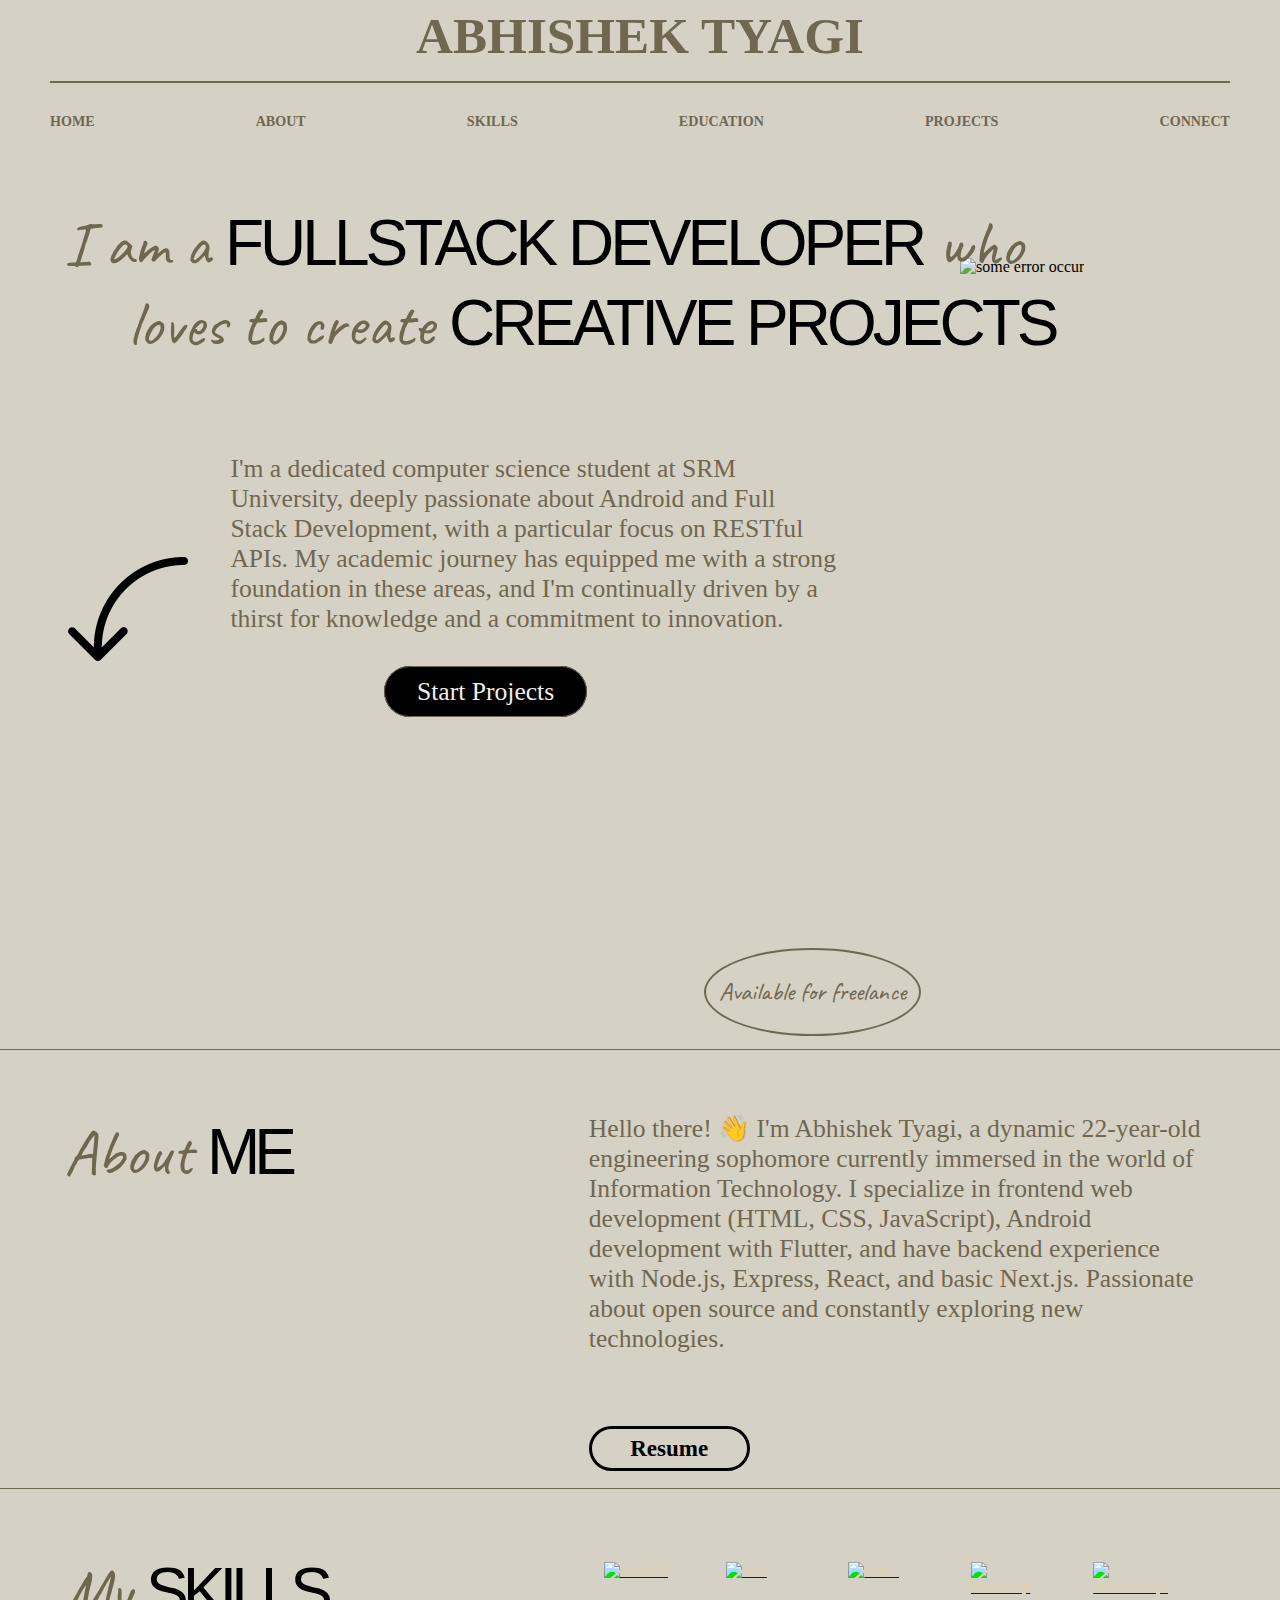
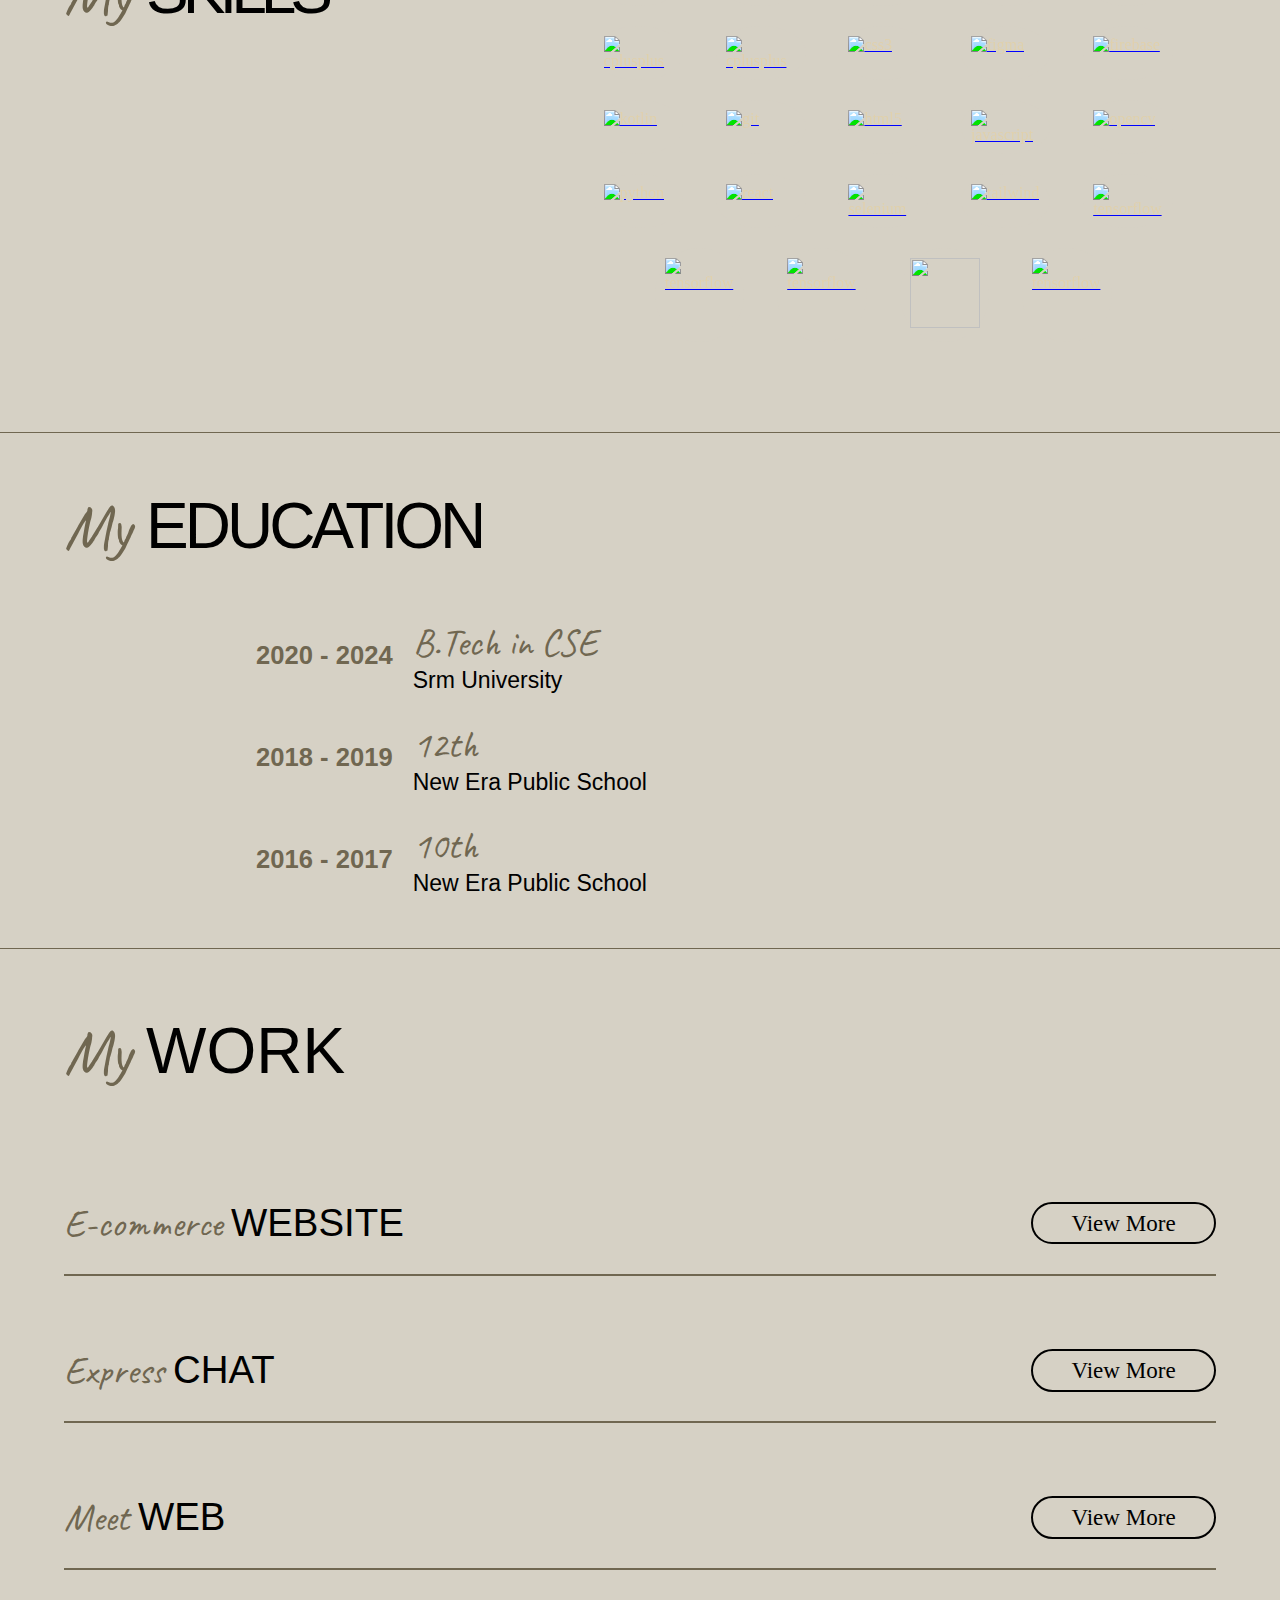
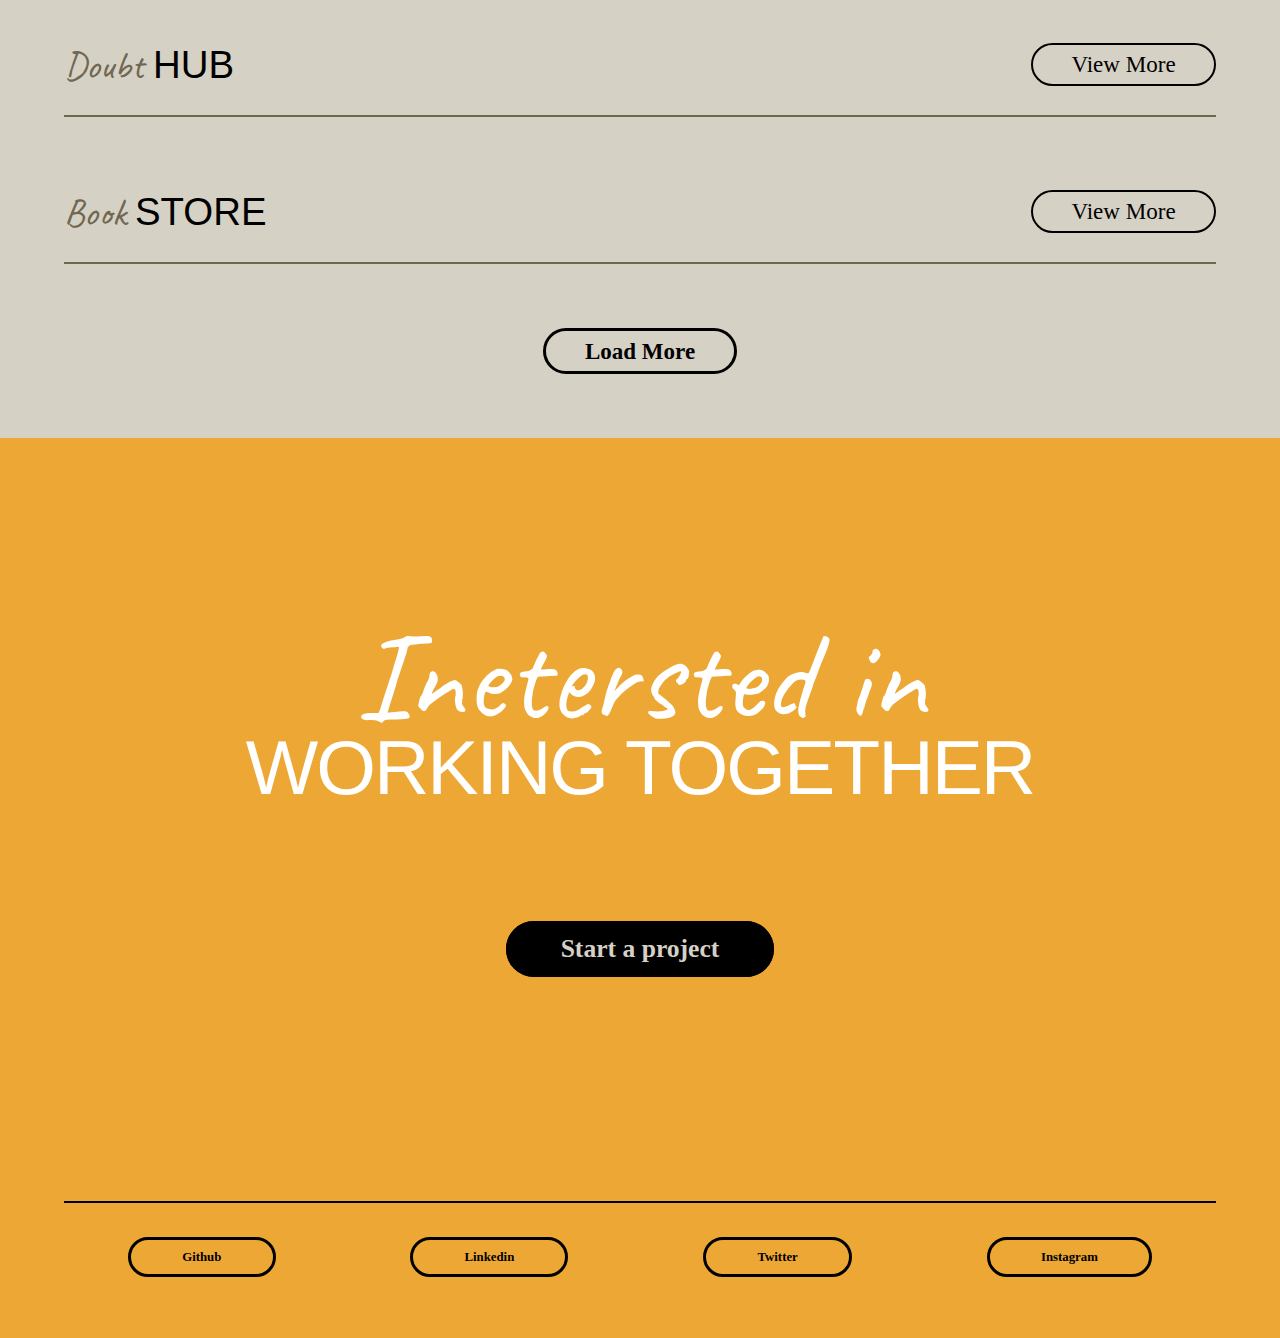
==== commit 2754d0a0: "icons done" ====
--- a/index.html
+++ b/index.html
@@ -105,6 +105,9 @@
                 <a href="https://www.w3schools.com/cpp/" target="_blank"> <img
                         src="https://raw.githubusercontent.com/devicons/devicon/master/icons/cplusplus/cplusplus-original.svg"
                         alt="cplusplus" width="40" height="40" /> </a>
+                <a href="https://developer.mozilla.org/en-US/docs/Glossary/Java" target="_blank"> <img
+                        src="https://raw.githubusercontent.com/devicons/devicon/master/icons/java/java-original-wordmark.svg"
+                        alt="cplusplus" width="40" height="40" /> </a>
                 <a href="https://www.w3schools.com/css/" target="_blank"> <img
                         src="https://raw.githubusercontent.com/devicons/devicon/master/icons/css3/css3-original-wordmark.svg"
                         alt="css3" width="40" height="40" /> </a>
@@ -114,9 +117,9 @@
                 <a href="https://firebase.google.com/" target="_blank"> <img
                         src="https://www.vectorlogo.zone/logos/firebase/firebase-icon.svg" alt="firebase" width="40"
                         height="40" /> </a>
-                <a href="https://cloud.google.com" target="_blank"> <img
-                        src="https://www.vectorlogo.zone/logos/google_cloud/google_cloud-icon.svg" alt="gcp" width="40"
-                        height="40" /> </a>
+                <a href="https://kotlinlang.org/" target="_blank"> <img
+                        src="https://raw.githubusercontent.com/devicons/devicon/master/icons/kotlin/kotlin-original-wordmark.svg"
+                        alt="kotlin" width="40" height="40" /> </a>
                 <a href="https://git-scm.com/" target="_blank"> <img
                         src="https://www.vectorlogo.zone/logos/git-scm/git-scm-icon.svg" alt="git" width="40"
                         height="40" /> </a>
@@ -138,11 +141,26 @@
                 <a href="https://www.selenium.dev" target="_blank">
                     <img src="https://raw.githubusercontent.com/detain/svg-logos/780f25886640cef088af994181646db2f6b1a3f8/svg/selenium-logo.svg"
                         alt="selenium" width="40" height="40" /> </a>
-                <a href="https://tailwindcss.com/" target="_blank"> <img
-                        src="https://www.vectorlogo.zone/logos/tailwindcss/tailwindcss-icon.svg" alt="tailwind"
+                <a href="https://tailwindcss.com/" target="_blank">
+                    <img src="https://www.vectorlogo.zone/logos/tailwindcss/tailwindcss-icon.svg" alt="tailwind"
                         width="40" height="40" /> </a>
-                <a href="https://www.tensorflow.org" target="_blank"> <img
-                        src="https://www.vectorlogo.zone/logos/tensorflow/tensorflow-icon.svg" alt="tensorflow" /> </a>
+                <a href="https://www.tensorflow.org" target="_blank">
+                    <img src="https://www.vectorlogo.zone/logos/tensorflow/tensorflow-icon.svg" alt="tensorflow" /> </a>
+                <a href="https://nodejs.org/en/about" target="_blank">
+                    <img src="https://raw.githubusercontent.com/devicons/devicon/master/icons/nodejs/nodejs-original-wordmark.svg"
+                        alt="tensorflow" /> </a>
+                <a href="https://www.npmjs.com/package/express" target="_blank">
+                    <img src="https://raw.githubusercontent.com/devicons/devicon/master/icons/express/express-original-wordmark.svg"
+                        alt="tensorflow" />
+                </a>
+                <a href="https://dart.dev/" target="_blank">
+                    <img
+                        src="https://raw.githubusercontent.com/devicons/devicon/master/icons/dart/dart-original-wordmark.svg" />
+                </a>
+                <a href="https://www.mongodb.com/" target="_blank">
+                    <img src="https://raw.githubusercontent.com/devicons/devicon/master/icons/mongodb/mongodb-original-wordmark.svg"
+                        alt="tensorflow" />
+                </a>
             </div>
         </div>
         <div id="page5">
--- a/stylesheet/style.css
+++ b/stylesheet/style.css
@@ -289,19 +289,6 @@
     background-color: #D6D1C5;
 }
 
-/* btn image */
-
-/* .download {
-    height: 25px;
-    width: 35px;
-    margin-left: 0.1vw;
-    margin-top: 0.1vw;
-}
-
-.download:hover {
-    filter: invert(100%);
-} */
-
 #page2 #aboutcontainer a:hover {
     background-color: black;
     color: #D6D1C5;
@@ -654,15 +641,55 @@
         left: 0;
     }
 }
-
-@media screen and (max-width: 600px) {
+@media screen and (max-width: 767px) {
     #nav {
         display: flex;
-        flex-direction: column;
-    }
-
+        width: 100%;
+        padding: 2vw 4vw;
+        height: 50px;
+        justify-content: center;
+        align-items: center;
+    }
+    
+    #nav i {
+        opacity: 0;
+    }
+    
+    #home hr {
+        width: calc(100% - 100px);
+        height: 2px;
+        background-color: #706751;
+        border: none;
+        margin-top: 30px;
+        margin-bottom: 10px;
+    }
+    
     #nav p {
-        font-size: 6vw;
+        height: inherit;
+        font-size: 6vw;
+        font-weight: bold;
+        color: #706751;
+        text-align: center;
+        margin-top: 10px;
+        text-transform: uppercase;
+    }
+    
+    #nav2 {
+        display: flex;
+        width: 100%;
+        justify-content: space-between;
+        align-items: center;
+        padding: 20px 50px;
+    }
+    
+    #nav2 a {
+        color: #706751;
+        font-size: 2.2vw;
+        font-weight: 600;
+        position: relative;
+        text-decoration: none;
+        text-transform: uppercase;
+        transition: color 0.3s ease;
     }
 
     #homemain {
@@ -672,7 +699,7 @@
     }
 
     #homecontent {
-        margin-top: 6vw;
+        margin-top: 10vw;
     }
 
     #homemain h1 {
@@ -739,7 +766,7 @@
 
     #anda {
         position: absolute;
-        margin-top: -40vw;
+        margin-top: -10vw;
         margin-left: 10vw;
     }
 
@@ -759,8 +786,8 @@
 
     #homemain .btn {
         text-decoration: none;
-        font-size: 2vw;
-        padding: 10px 4vw;
+        font-size: 3vw;
+        padding: 1.5vw 5vw;
         border: 1px solid #706751;
         border-radius: 70px;
         font-weight: 100;
@@ -1166,4 +1193,1110 @@
         font-weight: 500;
         color: #000;
     }
+}
+@media screen and (max-width: 600px) {
+    #nav {
+        display: flex;
+        width: 100%;
+        padding: 2vw 4vw;
+        height: 50px;
+        justify-content: center;
+        align-items: center;
+    }
+    
+    #nav i {
+        opacity: 0;
+    }
+    
+    #home hr {
+        width: calc(100% - 100px);
+        height: 2px;
+        background-color: #706751;
+        border: none;
+        margin-top: 30px;
+        margin-bottom: 10px;
+    }
+    
+    #nav p {
+        height: inherit;
+        font-size: 6vw;
+        font-weight: bold;
+        color: #706751;
+        text-align: center;
+        margin-top: 10px;
+        text-transform: uppercase;
+    }
+    
+    #nav2 {
+        display: flex;
+        width: 100%;
+        justify-content: space-between;
+        align-items: center;
+        padding: 20px 50px;
+    }
+    
+    #nav2 a {
+        color: #706751;
+        font-size: 2.2vw;
+        font-weight: 600;
+        position: relative;
+        text-decoration: none;
+        text-transform: uppercase;
+        transition: color 0.3s ease;
+    }
+
+    #homemain {
+        position: relative;
+        padding: 0 5vw;
+        border-bottom: 1px solid #706751;
+    }
+
+    #homecontent {
+        margin-top: 6vw;
+    }
+
+    #homemain h1 {
+        font-family: 'Caveat', cursive;
+        font-size: 5vw;
+        font-weight: 400;
+        color: #706751;
+    }
+
+    #homemain h2 {
+        font-family: 'Caveat', cursive;
+        font-size: 5vw;
+        font-weight: 400;
+        margin-left: 5vw;
+        color: #706751;
+    }
+
+    #homemain h1 span {
+        font-family: 'Caveat', cursive;
+        font-family: 'Open Sans', sans-serif;
+        text-transform: uppercase;
+        font-size: 5vw;
+        font-weight: 500;
+        letter-spacing: -1px;
+        color: black;
+    }
+
+    #homemain h2 span {
+        font-family: 'Caveat', cursive;
+        font-family: 'Open Sans', sans-serif;
+        text-transform: uppercase;
+        font-size: 5vw;
+        font-weight: 500;
+        letter-spacing: -1px;
+        color: black;
+    }
+
+    #homemain h3 {
+        margin-top: 45vh;
+        font-size: 4vw;
+        width: 90%;
+        font-weight: 100;
+        margin-left: 5vw;
+        margin-bottom: 2vw;
+        color: #706751;
+    }
+
+    #homemain .right {
+        width: 10vw;
+        object-fit: cover;
+        object-position: center;
+        opacity: 0;
+    }
+
+    #homemain .left {
+        /* background-color: red; */
+        width: 50vw;
+        height: 50vw;
+        object-fit: cover;
+        object-position: center;
+        margin-top: 30vw;
+        margin-left: 20vw;
+    }
+
+    #anda {
+        position: absolute;
+        margin-top: -30vw;
+        margin-left: 10vw;
+    }
+
+    #anda a {
+        text-decoration: none;
+        font-family: 'Caveat', cursive;
+        font-size: 2vw;
+        font-weight: 400;
+        color: #706751;
+        margin-left: 55vw;
+        border: 2px solid #706751;
+        border-radius: 50%;
+        padding: 2vw 1vw;
+        display: inline-block;
+        text-align: center;
+    }
+
+    #homemain .btn {
+        text-decoration: none;
+        font-size: 3vw;
+        padding: 1.5vw 5vw;
+        border: 1px solid #706751;
+        border-radius: 70px;
+        font-weight: 100;
+        color: #f1eeeb;
+        background-color: #000;
+    }
+
+    #homemain .btn img.btnimage {
+        opacity: 0;
+    }
+
+    #page2 {
+        flex-direction: column;
+        justify-content: center;
+        border-bottom: 1px solid #706751;
+    }
+
+    #page2 #about {
+        display: flex;
+        flex-direction: column;
+        justify-content: center;
+        align-items: center;
+    }
+
+    #page2 #about h1 {
+        width: 30vw;
+        font-family: 'Caveat', cursive;
+        font-size: 6vw;
+        font-weight: 400;
+        color: #706751;
+    }
+
+    #page2 #about span {
+        font-family: 'Caveat', cursive;
+        font-family: 'Open Sans', sans-serif;
+        font-size: 6vw;
+        font-weight: 400;
+        color: black;
+        margin-top: 7vh;
+        letter-spacing: -1px;
+        text-transform: uppercase;
+    }
+
+    #aboutcontainer {
+        width: 100%;
+        margin-bottom: 5vw;
+        text-align: start;
+    }
+
+    #page2 #aboutcontent {
+        margin-bottom: 5vh;
+    }
+
+    #aboutcontainer #aboutcontent h1 {
+        margin: 0;
+        margin-top: 5vh;
+        font-size: 4vw;
+        font-weight: 70;
+        color: #706751;
+    }
+
+    #aboutcontainer #aboutbtn a {
+        margin-left: 0;
+        margin-top: 5vh;
+        text-decoration: none;
+        font-size: 3vw;
+        padding: 0.5vw 3vw;
+        border: 1px solid #000000;
+        border-radius: 70px;
+        font-weight: 400;
+        color: #000;
+        background-color: #D6D1C5;
+    }
+
+    #page3 {
+        display: flex;
+        flex-direction: column;
+        padding: 0 5vw;
+        height: auto;
+        border-bottom: 1px solid #706751;
+    }
+
+    #page3 #skills {
+        display: flex;
+        flex-direction: column;
+        justify-content: center;
+        align-items: center;
+    }
+
+    #page3 #skills h1 {
+        width: 30vw;
+        font-family: 'Caveat', cursive;
+        font-size: 6vw;
+        font-weight: 400;
+        color: #706751;
+        margin-top: 7vh;
+    }
+
+    #page3 #skills span {
+        font-family: 'Caveat', cursive;
+        font-family: 'Open Sans', sans-serif;
+        font-size: 6vw;
+        font-weight: 400;
+        color: black;
+        margin-top: 7vh;
+        letter-spacing: -1px;
+        text-transform: uppercase;
+    }
+
+    #page3 #skillscontent {
+        margin: 0;
+        margin-top: 4vh;
+        margin-left: 0;
+        margin-left: 0.1vh;
+        margin-bottom: 1vh;
+        display: flex;
+        gap: 50px;
+    }
+
+    #page3 #skillscontent a {
+        margin: 0;
+        margin-right: 1vw;
+
+        width: 7vw;
+        background-color: #D6D1C5;
+        border-radius: 50%;
+    }
+
+    #page3 #skillscontent img {
+        color: #D6D1C5;
+        width: 60px;
+        height: 60px;
+        filter: saturate(3);
+    }
+
+    #page5 {
+        padding: 0 5vw;
+        margin-top: 2vh;
+        border-bottom: 1px solid #706751;
+    }
+
+    #page5 #education {
+        display: flex;
+        flex-direction: column;
+        margin-bottom: 4vh;
+    }
+
+    #page5 #education h1 {
+        font-family: 'Caveat', cursive;
+        font-size: 6vw;
+        font-weight: 400;
+        color: #706751;
+        text-align: center;
+    }
+
+    #page5 #education span {
+        font-family: 'Caveat', cursive;
+        font-family: 'Open Sans', sans-serif;
+        font-size: 6vw;
+        font-weight: 400;
+        color: black;
+        letter-spacing: -1px;
+        text-transform: uppercase;
+    }
+
+    .timeline {
+        display: flex;
+        flex-direction: column;
+        justify-content: center;
+        align-items: flex-start;
+        margin-top: 4vw;
+        margin-left: 15vw;
+        margin-bottom: 2vw;
+    }
+
+    .event {
+        display: flex;
+        align-items: center;
+        margin-bottom: 2vw;
+        position: relative;
+    }
+
+    .date {
+        font-family: 'Caveat', cursive;
+        font-family: 'Open Sans', sans-serif;
+        font-size: 3.8vw;
+        font-weight: 500;
+        color: #706751;
+        margin-right: 20px;
+    }
+
+    .description {
+        max-width: 500px;
+    }
+
+    .description h2 {
+        font-family: 'Caveat', cursive;
+        font-size: 5vw;
+        font-weight: 400;
+        color: #706751;
+    }
+
+    .description p {
+        font-family: 'Open Sans', sans-serif;
+        font-size: 2.9vw;
+        color: black;
+    }
+
+    #page4 {
+        padding: 0 5vw;
+    }
+
+    #page4 #projects {
+        display: flex;
+        flex-direction: column;
+        justify-content: center;
+        align-items: center;
+    }
+
+    #page4 #projects h1 {
+        width: 35vw;
+        font-family: 'Caveat', cursive;
+        font-size: 6vw;
+        font-weight: 400;
+        color: #706751;
+        margin-top: 7vh;
+    }
+
+    #page4 #projects span {
+        font-family: 'Caveat', cursive;
+        font-family: 'Open Sans', sans-serif;
+        font-size: 6vw;
+        font-weight: 400;
+        color: black;
+        margin-top: 7vh;
+        letter-spacing: -1px;
+        text-transform: uppercase;
+    }
+
+    #work {
+        display: flex;
+        margin-top: 4vh;
+    }
+
+    #work h1 {
+        font-family: 'Caveat', cursive;
+        font-size: 5vw;
+        font-weight: 400;
+        color: #706751;
+    }
+
+    #work span {
+        font-family: 'Caveat', cursive;
+        font-family: 'Open Sans', sans-serif;
+        font-size: 4vw;
+        font-weight: 400;
+        color: black;
+        /* letter-spacing: -2px; */
+        text-transform: uppercase;
+    }
+
+    #work .workcontent {
+        position: relative;
+        display: flex;
+        justify-content: space-between;
+        align-items: center;
+        margin-top: 5vh;
+        padding: 2vw 0;
+        border-bottom: 2px solid #706751;
+    }
+
+    .page4btn {
+        margin-left: auto;
+    }
+
+    .page4btn a {
+        text-decoration: none;
+        font-size: 3vw;
+        padding: 0.7vw 4vw;
+        border: 1px solid #000000;
+        border-radius: 70px;
+        font-weight: 500;
+        color: #000;
+        background-color: #D6D1C5;
+    }
+
+    .page4btn a:hover {
+        background-color: black;
+        color: #D6D1C5;
+        transition: ease-in-out 0.3s;
+    }
+
+    .workbtn {
+        display: flex;
+        justify-content: center;
+        align-items: center;
+        margin-top: 5vw;
+        margin-bottom: 5vw;
+    }
+
+    .workcontent img {
+        opacity: 0;
+        pointer-events: none;
+        height: 180%;
+        width: 15%;
+        z-index: 999;
+        position: absolute;
+        transform: translate(-50%, -50%);
+    }
+
+    .workcontent:hover {
+        opacity: 0.7;
+    }
+
+    #page4 .workbtn a {
+        text-decoration: none;
+        font-size: 3vw;
+        padding: 0.7vw 4vw;
+        border: 1px solid #000000;
+        border-radius: 70px;
+        font-weight: 500;
+        color: #000;
+        background-color: #D6D1C5;
+    }
+
+    #page4 .workbtn a:hover {
+        background-color: black;
+        color: #D6D1C5;
+    }
+
+    #page6 {
+        height: 80vh;
+        display: flex;
+        flex-direction: column;
+        line-height: 0.9;
+        padding: 0 5vw;
+        background-color: #EDA734;
+    }
+
+    #connectcontainer {
+        display: flex;
+        flex-direction: column;
+        align-items: center;
+        margin-top: 5vh;
+        height: 60vh;
+        border-bottom: 2px solid #000;
+    }
+
+    #page6 #connect h1 {
+        font-family: 'Caveat', cursive;
+        font-size: 12vw;
+        font-weight: 400;
+        color: #fff;
+        text-align: center;
+        margin-top: 15vh;
+    }
+
+    #page6 #connect h2 {
+        font-family: 'Caveat', cursive;
+        font-family: 'Open Sans', sans-serif;
+        font-size: 8vw;
+        font-weight: 400;
+        color: #fff;
+        letter-spacing: -2px;
+        text-transform: uppercase;
+        text-align: center;
+        margin-bottom: 15vh;
+    }
+
+    #connectbtn a {
+        text-decoration: none;
+        font-size: 4.5vw;
+        padding: 1vw 5vw;
+        border: 3px solid #000000;
+        border-radius: 70px;
+        font-weight: 600;
+        color: #D6D1C5;
+        background-color: #000;
+        margin-bottom: 18vh;
+    }
+
+    #page7 {
+        display: flex;
+        flex-direction: column;
+        line-height: 1;
+        padding: 0 5vw;
+        background-color: #EDA734;
+    }
+
+    #social {
+        display: flex;
+        justify-content: space-between;
+        padding: 0 5vw;
+    }
+
+    #social a {
+        text-decoration: none;
+        font-size: 2.5vw;
+        padding: 1vw 4vw;
+        border: 1px solid #000000;
+        text-transform: capitalize;
+        border-radius: 70px;
+        font-weight: 500;
+        color: #000;
+    }
+}
+@media screen and (max-width: 500px) {
+    #nav {
+        display: flex;
+        width: 100%;
+        padding: 2vw 4vw;
+        height: 50px;
+        justify-content: center;
+        align-items: center;
+    }
+    
+    #nav i {
+        opacity: 0;
+    }
+    
+    #home hr {
+        width: calc(100% - 100px);
+        height: 2px;
+        background-color: #706751;
+        border: none;
+        margin-top: 30px;
+        margin-bottom: 10px;
+    }
+    
+    #nav p {
+        height: inherit;
+        font-size: 6vw;
+        font-weight: bold;
+        color: #706751;
+        text-align: center;
+        margin-top: 10px;
+        text-transform: uppercase;
+    }
+    
+    #nav2 {
+        display: flex;
+        width: 100%;
+        justify-content: space-between;
+        align-items: center;
+        padding: 20px 50px;
+    }
+    
+    #nav2 a {
+        color: #706751;
+        font-size: 2.2vw;
+        font-weight: 600;
+        position: relative;
+        text-decoration: none;
+        text-transform: uppercase;
+        transition: color 0.3s ease;
+    }
+
+    #homemain {
+        position: relative;
+        padding: 0 5vw;
+        border-bottom: 1px solid #706751;
+    }
+
+    #homecontent {
+        margin-top: 10vw;
+    }
+
+    #homemain h1 {
+        font-family: 'Caveat', cursive;
+        font-size: 5vw;
+        font-weight: 400;
+        color: #706751;
+    }
+
+    #homemain h2 {
+        font-family: 'Caveat', cursive;
+        font-size: 5vw;
+        font-weight: 400;
+        margin-left: 5vw;
+        color: #706751;
+    }
+
+    #homemain h1 span {
+        font-family: 'Caveat', cursive;
+        font-family: 'Open Sans', sans-serif;
+        text-transform: uppercase;
+        font-size: 5vw;
+        font-weight: 500;
+        letter-spacing: -1px;
+        color: black;
+    }
+
+    #homemain h2 span {
+        font-family: 'Caveat', cursive;
+        font-family: 'Open Sans', sans-serif;
+        text-transform: uppercase;
+        font-size: 5vw;
+        font-weight: 500;
+        letter-spacing: -1px;
+        color: black;
+    }
+
+    #homemain h3 {
+        margin-top: 45vh;
+        font-size: 4vw;
+        width: 90%;
+        font-weight: 100;
+        margin-left: 5vw;
+        margin-bottom: 2vw;
+        color: #706751;
+    }
+
+    #homemain .right {
+        width: 10vw;
+        object-fit: cover;
+        object-position: center;
+        opacity: 0;
+    }
+
+    #homemain .left {
+        /* background-color: red; */
+        width: 50vw;
+        height: 50vw;
+        object-fit: cover;
+        object-position: center;
+        margin-top: 30vw;
+        margin-left: 20vw;
+    }
+
+    #anda {
+        position: absolute;
+        margin-top: -40vw;
+        margin-left: 10vw;
+    }
+
+    #anda a {
+        text-decoration: none;
+        font-family: 'Caveat', cursive;
+        font-size: 2vw;
+        font-weight: 400;
+        color: #706751;
+        margin-left: 55vw;
+        border: 2px solid #706751;
+        border-radius: 50%;
+        padding: 2vw 1vw;
+        display: inline-block;
+        text-align: center;
+    }
+
+    #homemain .btn {
+        text-decoration: none;
+        font-size: 3vw;
+        padding: 1.5vw 5vw;
+        border: 1px solid #706751;
+        border-radius: 70px;
+        font-weight: 100;
+        color: #f1eeeb;
+        background-color: #000;
+    }
+
+    #homemain .btn img.btnimage {
+        opacity: 0;
+    }
+
+    #page2 {
+        flex-direction: column;
+        justify-content: center;
+        border-bottom: 1px solid #706751;
+    }
+
+    #page2 #about {
+        display: flex;
+        flex-direction: column;
+        justify-content: center;
+        align-items: center;
+    }
+
+    #page2 #about h1 {
+        width: 30vw;
+        font-family: 'Caveat', cursive;
+        font-size: 6vw;
+        font-weight: 400;
+        color: #706751;
+    }
+
+    #page2 #about span {
+        font-family: 'Caveat', cursive;
+        font-family: 'Open Sans', sans-serif;
+        font-size: 6vw;
+        font-weight: 400;
+        color: black;
+        margin-top: 7vh;
+        letter-spacing: -1px;
+        text-transform: uppercase;
+    }
+
+    #aboutcontainer {
+        width: 100%;
+        margin-bottom: 5vw;
+        text-align: start;
+    }
+
+    #page2 #aboutcontent {
+        margin-bottom: 5vh;
+    }
+
+    #aboutcontainer #aboutcontent h1 {
+        margin: 0;
+        margin-top: 5vh;
+        font-size: 4vw;
+        font-weight: 70;
+        color: #706751;
+    }
+
+    #aboutcontainer #aboutbtn a {
+        margin-left: 0;
+        margin-top: 5vh;
+        text-decoration: none;
+        font-size: 3vw;
+        padding: 0.5vw 3vw;
+        border: 1px solid #000000;
+        border-radius: 70px;
+        font-weight: 400;
+        color: #000;
+        background-color: #D6D1C5;
+    }
+
+    #page3 {
+        display: flex;
+        flex-direction: column;
+        padding: 0 5vw;
+        height: auto;
+        border-bottom: 1px solid #706751;
+    }
+
+    #page3 #skills {
+        display: flex;
+        flex-direction: column;
+        justify-content: center;
+        align-items: center;
+    }
+
+    #page3 #skills h1 {
+        width: 30vw;
+        font-family: 'Caveat', cursive;
+        font-size: 6vw;
+        font-weight: 400;
+        color: #706751;
+        margin-top: 7vh;
+    }
+
+    #page3 #skills span {
+        font-family: 'Caveat', cursive;
+        font-family: 'Open Sans', sans-serif;
+        font-size: 6vw;
+        font-weight: 400;
+        color: black;
+        margin-top: 7vh;
+        letter-spacing: -1px;
+        text-transform: uppercase;
+    }
+
+    #page3 #skillscontent {
+        margin: 0;
+        margin-top: 4vh;
+        margin-left: 0;
+        margin-left: 0.1vh;
+        margin-bottom: 1vh;
+        display: flex;
+        gap: 50px;
+    }
+
+    #page3 #skillscontent a {
+        margin: 0;
+        margin-right: 1vw;
+
+        width: 7vw;
+        background-color: #D6D1C5;
+        border-radius: 50%;
+    }
+
+    #page3 #skillscontent img {
+        color: #D6D1C5;
+        width: 60px;
+        height: 60px;
+        filter: saturate(3);
+    }
+
+    #page5 {
+        padding: 0 5vw;
+        margin-top: 2vh;
+        border-bottom: 1px solid #706751;
+    }
+
+    #page5 #education {
+        display: flex;
+        flex-direction: column;
+        margin-bottom: 4vh;
+    }
+
+    #page5 #education h1 {
+        font-family: 'Caveat', cursive;
+        font-size: 6vw;
+        font-weight: 400;
+        color: #706751;
+        text-align: center;
+    }
+
+    #page5 #education span {
+        font-family: 'Caveat', cursive;
+        font-family: 'Open Sans', sans-serif;
+        font-size: 6vw;
+        font-weight: 400;
+        color: black;
+        letter-spacing: -1px;
+        text-transform: uppercase;
+    }
+
+    .timeline {
+        display: flex;
+        flex-direction: column;
+        justify-content: center;
+        align-items: flex-start;
+        margin-top: 4vw;
+        margin-left: 15vw;
+        margin-bottom: 2vw;
+    }
+
+    .event {
+        display: flex;
+        align-items: center;
+        margin-bottom: 2vw;
+        position: relative;
+    }
+
+    .date {
+        font-family: 'Caveat', cursive;
+        font-family: 'Open Sans', sans-serif;
+        font-size: 3.8vw;
+        font-weight: 500;
+        color: #706751;
+        margin-right: 20px;
+    }
+
+    .description {
+        max-width: 500px;
+    }
+
+    .description h2 {
+        font-family: 'Caveat', cursive;
+        font-size: 5vw;
+        font-weight: 400;
+        color: #706751;
+    }
+
+    .description p {
+        font-family: 'Open Sans', sans-serif;
+        font-size: 2.9vw;
+        color: black;
+    }
+
+    #page4 {
+        padding: 0 5vw;
+    }
+
+    #page4 #projects {
+        display: flex;
+        flex-direction: column;
+        justify-content: center;
+        align-items: center;
+    }
+
+    #page4 #projects h1 {
+        width: 35vw;
+        font-family: 'Caveat', cursive;
+        font-size: 6vw;
+        font-weight: 400;
+        color: #706751;
+        margin-top: 7vh;
+    }
+
+    #page4 #projects span {
+        font-family: 'Caveat', cursive;
+        font-family: 'Open Sans', sans-serif;
+        font-size: 6vw;
+        font-weight: 400;
+        color: black;
+        margin-top: 7vh;
+        letter-spacing: -1px;
+        text-transform: uppercase;
+    }
+
+    #work {
+        display: flex;
+        margin-top: 4vh;
+    }
+
+    #work h1 {
+        font-family: 'Caveat', cursive;
+        font-size: 5vw;
+        font-weight: 400;
+        color: #706751;
+    }
+
+    #work span {
+        font-family: 'Caveat', cursive;
+        font-family: 'Open Sans', sans-serif;
+        font-size: 4vw;
+        font-weight: 400;
+        color: black;
+        /* letter-spacing: -2px; */
+        text-transform: uppercase;
+    }
+
+    #work .workcontent {
+        position: relative;
+        display: flex;
+        justify-content: space-between;
+        align-items: center;
+        margin-top: 5vh;
+        padding: 2vw 0;
+        border-bottom: 2px solid #706751;
+    }
+
+    .page4btn {
+        margin-left: auto;
+    }
+
+    .page4btn a {
+        text-decoration: none;
+        font-size: 3vw;
+        padding: 0.7vw 4vw;
+        border: 1px solid #000000;
+        border-radius: 70px;
+        font-weight: 500;
+        color: #000;
+        background-color: #D6D1C5;
+    }
+
+    .page4btn a:hover {
+        background-color: black;
+        color: #D6D1C5;
+        transition: ease-in-out 0.3s;
+    }
+
+    .workbtn {
+        display: flex;
+        justify-content: center;
+        align-items: center;
+        margin-top: 5vw;
+        margin-bottom: 5vw;
+    }
+
+    .workcontent img {
+        opacity: 0;
+        pointer-events: none;
+        height: 180%;
+        width: 15%;
+        z-index: 999;
+        position: absolute;
+        transform: translate(-50%, -50%);
+    }
+
+    .workcontent:hover {
+        opacity: 0.7;
+    }
+
+    #page4 .workbtn a {
+        text-decoration: none;
+        font-size: 3vw;
+        padding: 0.7vw 4vw;
+        border: 1px solid #000000;
+        border-radius: 70px;
+        font-weight: 500;
+        color: #000;
+        background-color: #D6D1C5;
+    }
+
+    #page4 .workbtn a:hover {
+        background-color: black;
+        color: #D6D1C5;
+    }
+
+    #page6 {
+        height: 80vh;
+        display: flex;
+        flex-direction: column;
+        line-height: 0.9;
+        padding: 0 5vw;
+        background-color: #EDA734;
+    }
+
+    #connectcontainer {
+        display: flex;
+        flex-direction: column;
+        align-items: center;
+        margin-top: 5vh;
+        height: 60vh;
+        border-bottom: 2px solid #000;
+    }
+
+    #page6 #connect h1 {
+        font-family: 'Caveat', cursive;
+        font-size: 12vw;
+        font-weight: 400;
+        color: #fff;
+        text-align: center;
+        margin-top: 15vh;
+    }
+
+    #page6 #connect h2 {
+        font-family: 'Caveat', cursive;
+        font-family: 'Open Sans', sans-serif;
+        font-size: 8vw;
+        font-weight: 400;
+        color: #fff;
+        letter-spacing: -2px;
+        text-transform: uppercase;
+        text-align: center;
+        margin-bottom: 15vh;
+    }
+
+    #connectbtn a {
+        text-decoration: none;
+        font-size: 4.5vw;
+        padding: 1vw 5vw;
+        border: 3px solid #000000;
+        border-radius: 70px;
+        font-weight: 600;
+        color: #D6D1C5;
+        background-color: #000;
+        margin-bottom: 18vh;
+    }
+
+    #page7 {
+        display: flex;
+        flex-direction: column;
+        line-height: 1;
+        padding: 0 5vw;
+        background-color: #EDA734;
+    }
+
+    #social {
+        display: flex;
+        justify-content: space-between;
+        padding: 0 5vw;
+    }
+
+    #social a {
+        text-decoration: none;
+        font-size: 2.5vw;
+        padding: 1vw 4vw;
+        border: 1px solid #000000;
+        text-transform: capitalize;
+        border-radius: 70px;
+        font-weight: 500;
+        color: #000;
+    }
 }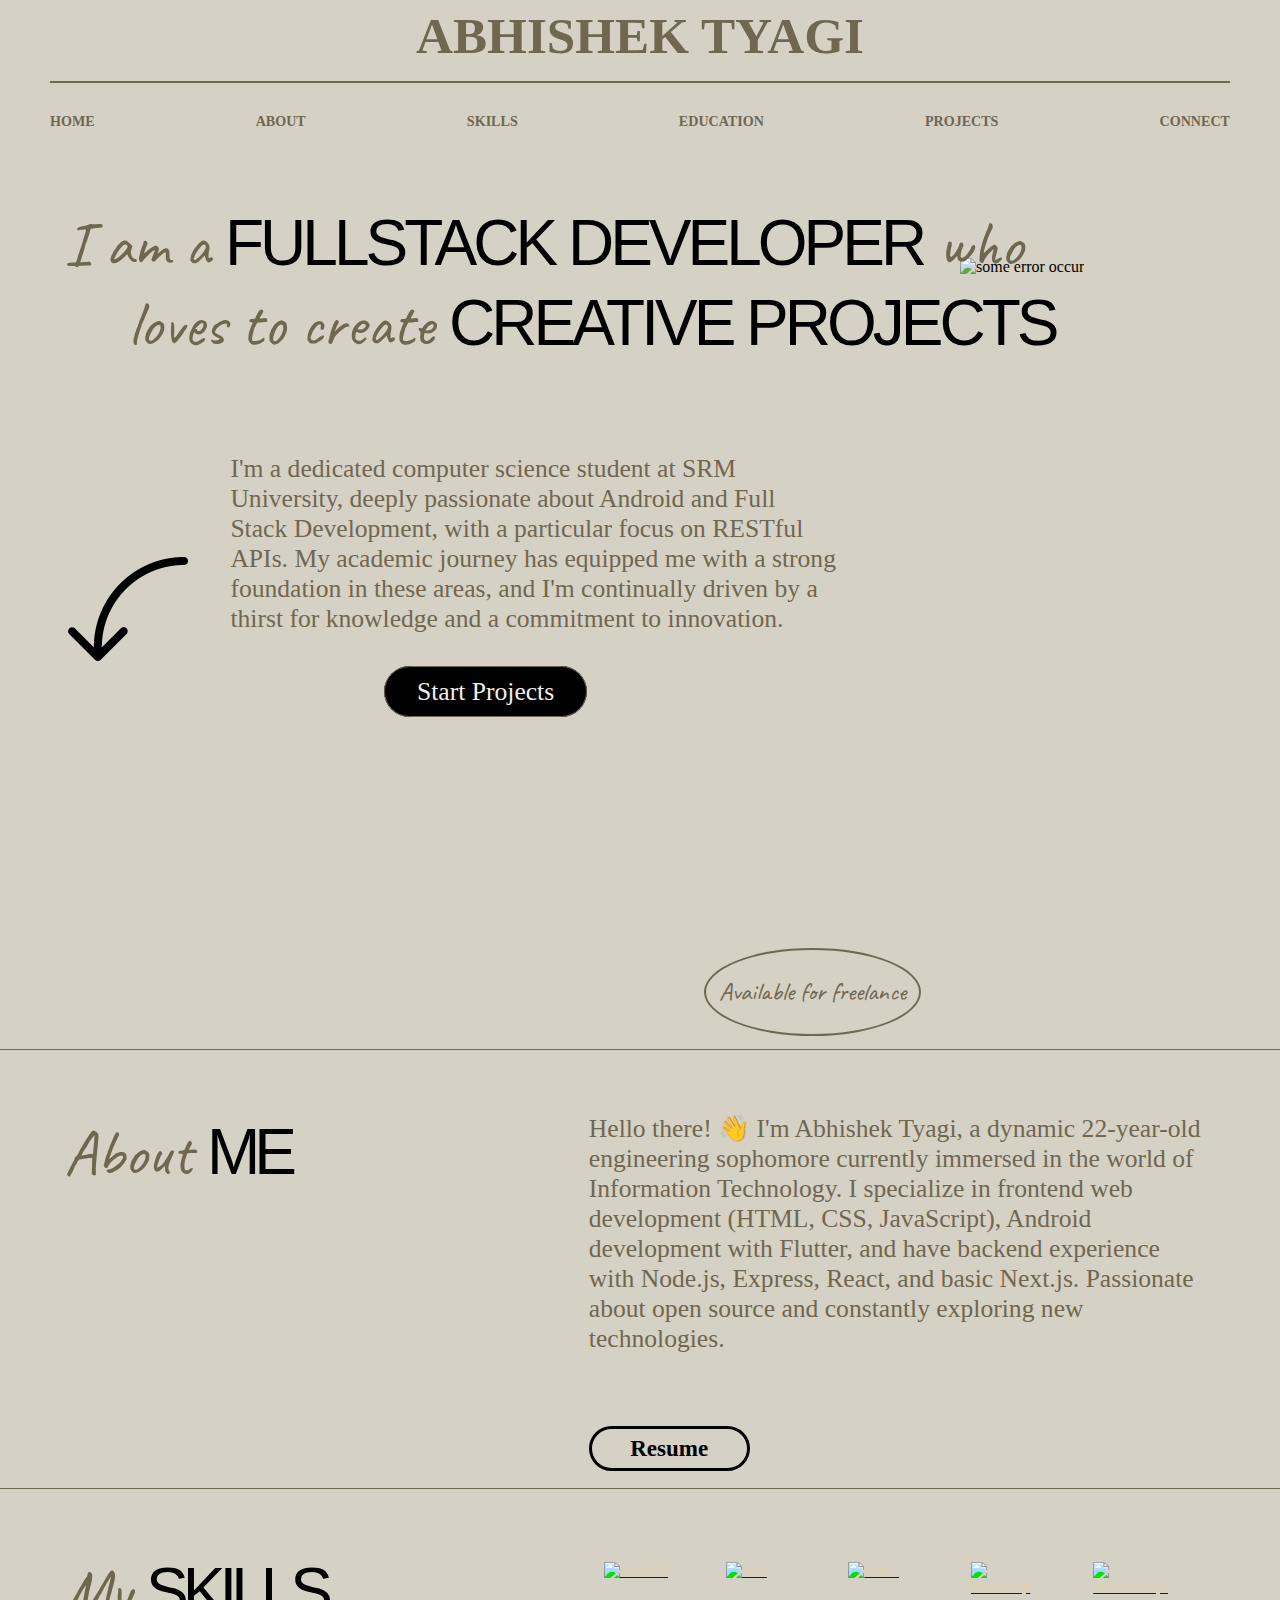
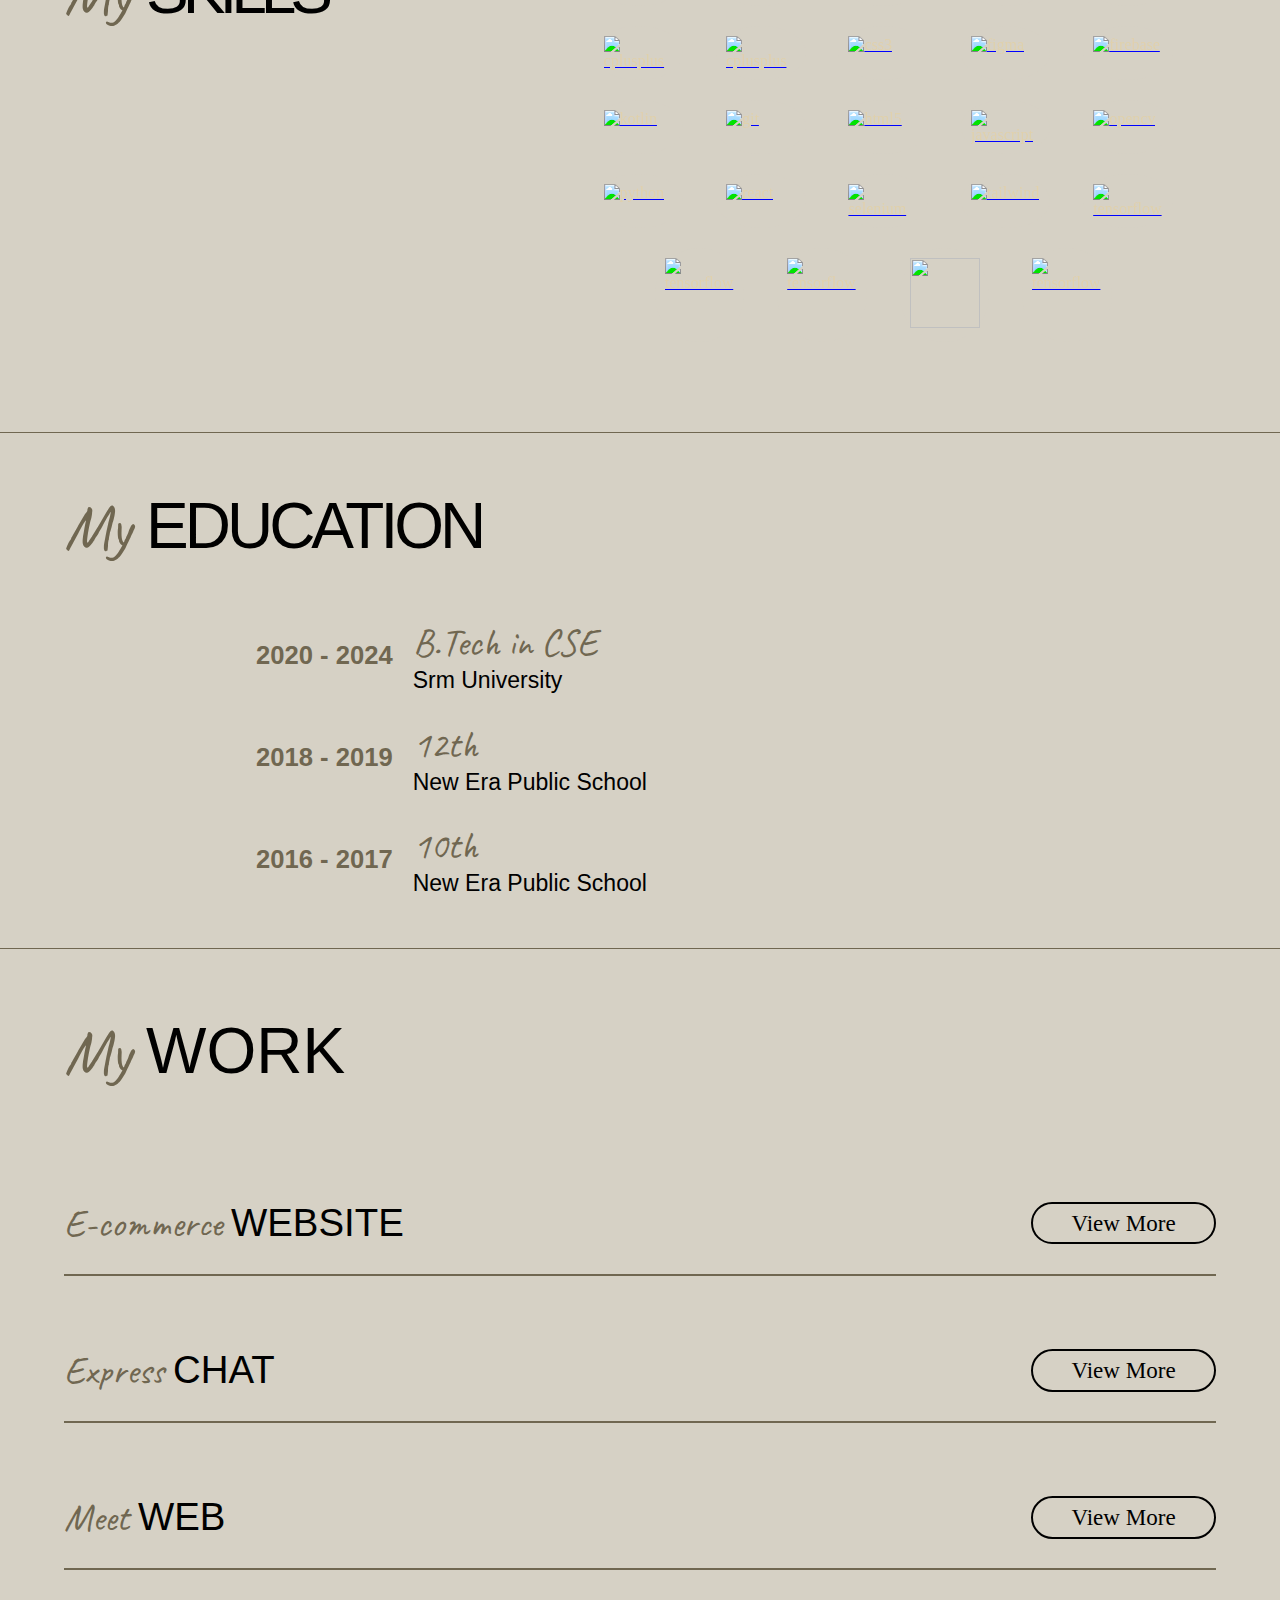
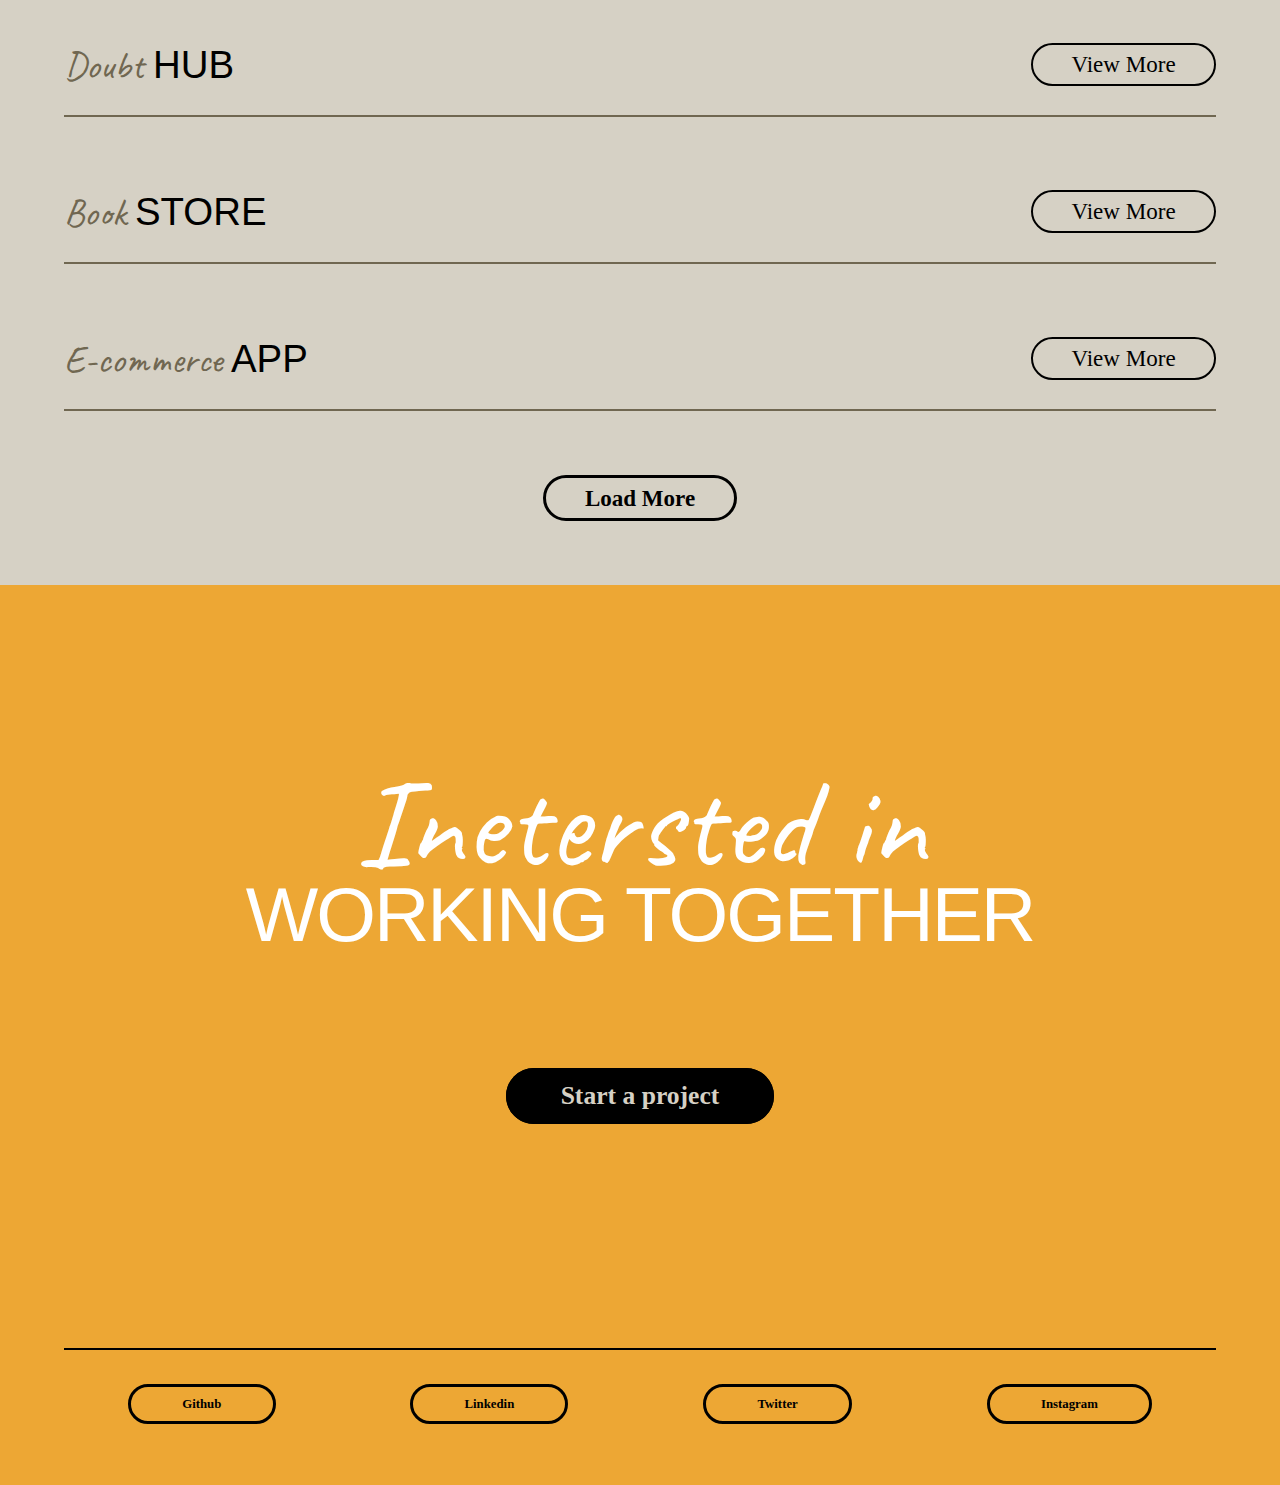
==== commit b2938f8e: "all project page done" ====
--- a/index.html
+++ b/index.html
@@ -11,6 +11,7 @@
     <link href="https://cdn.jsdelivr.net/npm/remixicon@3.5.0/fonts/remixicon.css" rel="stylesheet">
     <link rel="stylesheet" href="https://cdn.jsdelivr.net/npm/locomotive-scroll@3.5.4/dist/locomotive-scroll.css">
     <link rel="stylesheet" href="https://unpkg.com/sheryjs/dist/Shery.css" />
+    <link rel="shortcut icon" href="./assests/img/favicon.ico" type="image/x-icon">
     <title>Abhishek Tyagi</title>
 </head>
 
@@ -56,7 +57,7 @@
                 </div>
             </div>
             <div id="anda">
-                <a href="#" onclick="sendEmail()">Available for freelance</a>
+                <a>Available for freelance</a>
             </div>
         </div>
         <div id="page2">
@@ -202,23 +203,23 @@
                     <img src="./assests/img/android.png" alt="">
                     <h1>E-commerce <span>Website</span></h1>
                     <div class="page4btn">
+                        <a class="link" href="./pages/e-commerce.html">View More</a>
+                    </div>
+                </div>
+                <div class="workcontent">
+                    <img src="https://images.unsplash.com/photo-1559837627-de5ea80a1f43?q=80&w=1974&auto=format&fit=crop&ixlib=rb-4.0.3&ixid=M3wxMjA3fDB8MHxwaG90by1wYWdlfHx8fGVufDB8fHx8fA%3D%3D"
+                        alt="">
+                    <h1>Express <span>Chat</span></h1>
+                    <div class="page4btn">
                         <a class="link" href="./pages/expresschat.html">View More</a>
                     </div>
                 </div>
                 <div class="workcontent">
-                    <img src="https://images.unsplash.com/photo-1559837627-de5ea80a1f43?q=80&w=1974&auto=format&fit=crop&ixlib=rb-4.0.3&ixid=M3wxMjA3fDB8MHxwaG90by1wYWdlfHx8fGVufDB8fHx8fA%3D%3D"
-                        alt="">
-                    <h1>Express <span>Chat</span></h1>
-                    <div class="page4btn">
-                        <a href="">View More</a>
-                    </div>
-                </div>
-                <div class="workcontent">
                     <img src="https://images.unsplash.com/photo-1628258334105-2a0b3d6efee1?q=80&w=1974&auto=format&fit=crop&ixlib=rb-4.0.3&ixid=M3wxMjA3fDB8MHxwaG90by1wYWdlfHx8fGVufDB8fHx8fA%3D%3D"
                         alt="">
                     <h1>Meet <span>web</span></h1>
                     <div class="page4btn">
-                        <a href="">View More</a>
+                        <a class="link" href="./pages/meetWeb.html">View More</a>
                     </div>
                 </div>
                 <div class="workcontent">
@@ -226,7 +227,7 @@
                         alt="">
                     <h1>Doubt <span>Hub</span></h1>
                     <div class="page4btn">
-                        <a href="">View More</a>
+                        <a class="link" href="./pages/doubthub.html">View More</a>
                     </div>
                 </div>
                 <div class="workcontent">
@@ -234,12 +235,20 @@
                         alt="">
                     <h1>Book <span>Store</span></h1>
                     <div class="page4btn">
-                        <a href="">View More</a>
+                        <a class="link" href="./pages/bookstore.html">View More</a>
+                    </div>
+                </div>
+                <div class="workcontent">
+                    <img src="https://images.unsplash.com/photo-1554331808-4e46e8ee8041?q=80&w=1974&auto=format&fit=crop&ixlib=rb-4.0.3&ixid=M3wxMjA3fDB8MHxwaG90by1wYWdlfHx8fGVufDB8fHx8fA%3D%3D"
+                        alt="">
+                    <h1>E-commerce <span>App</span></h1>
+                    <div class="page4btn">
+                        <a class="link" href="./pages/e-commerce-app.html">View More</a>
                     </div>
                 </div>
             </div>
             <div class="workbtn magnet">
-                <a href="">Load More</a>
+                <a class="link" href="https://github.com/abhishektyagi2912/Practice-with-languages/tree/main/Projects">Load More</a>
             </div>
         </div>
         <div id="page6">
